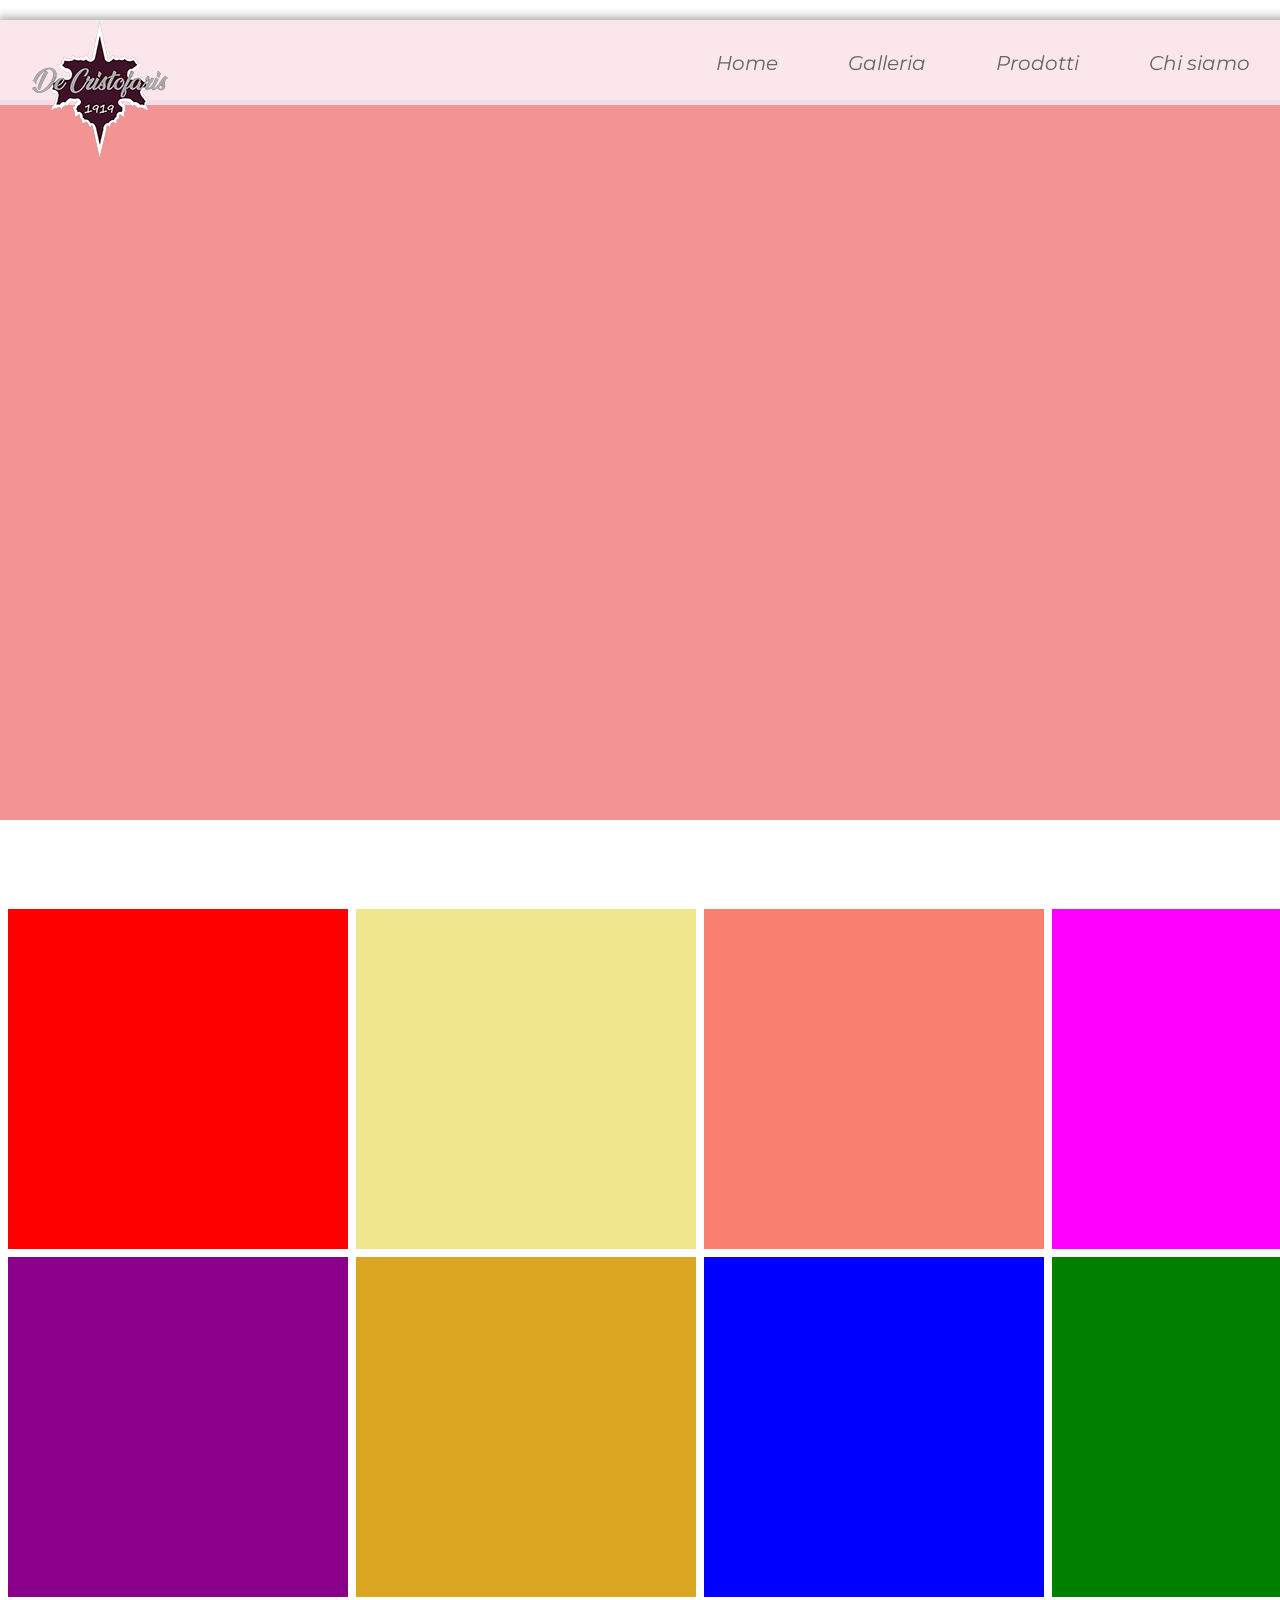
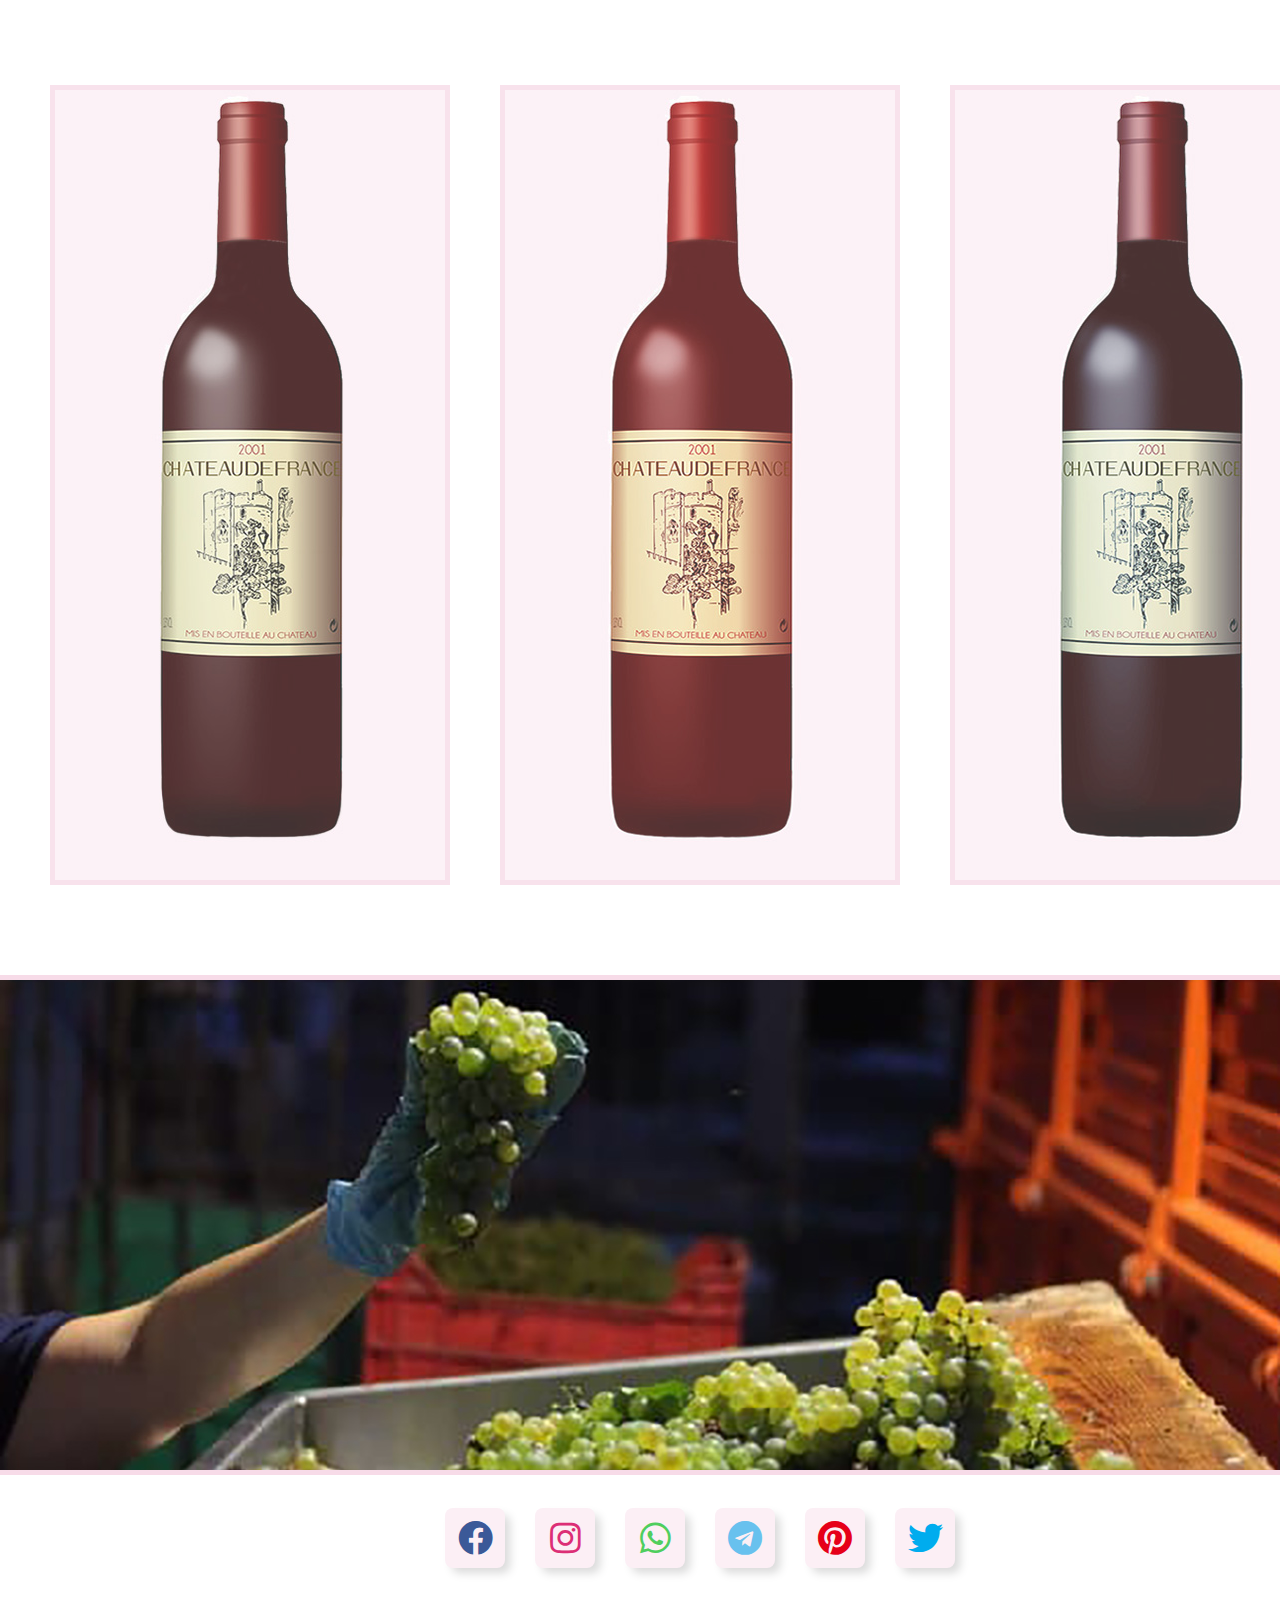
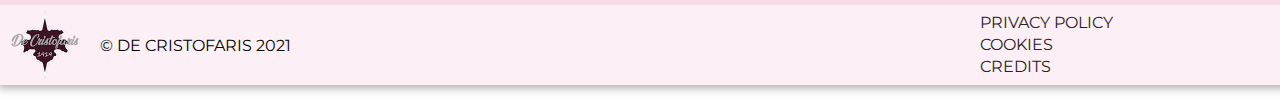
==== index.html @ f204e3d6 "alpha_v.2" ====
<!doctype html>
<html lang="it">

     <head>

          <title>Home</title>

          <meta charset="utf-8">
          <meta name="viewport" content="width = device-width, initial-scale=1.0">
          <meta name="author" content="#">
          <meta name="description" content="#">
          <meta name="keywords" content="#">

          <!--MY CSS-->
          <link href="assets/css/index.css"  rel="stylesheet">

          <!--WEB CSS FOR SOCIAL ICON-->
          <link href="https://cdnjs.cloudflare.com/ajax/libs/font-awesome/5.15.1/css/all.min.css"  rel="stylesheet">
          
          <!--MY JS-->
          <script src="assets/js/script.js"></script>

     </head>

     <body>

          <!--CONTAINER-->
          <div class="container">

               <!--HEADER-->
               <header>

                    <!--LOGO HOME-->
                    <div class="logoHome"><img src="assets/images/index/logoHomePage.png" alt="logoHomePage"></div>

                    <!--NAV BAR-->
                    <nav>
                         <a href="#" rel="linkHomePage">Home</a>
                         <a href="assets/html/gallery.html" rel="linkGalleryPage">Galleria</a>
                         <a href="assets/html/products.html" rel="linkProductsPage">Prodotti</a>
                         <a href="assets/html/aboutUs.html" rel="linkAboutUsPage">Chi siamo</a>
                    </nav>

               </header><!--/header-->

               <!--HOME PHOTO-->
               <div class="homePhoto"></div>

               <!--GALLERY-->
               <div class="gallery">

                    <!--GALLERY PHOTO 1-4--> 
                    <div class="galleryPhoto"></div>
                    <div class="galleryPhoto"></div>
                    <div class="galleryPhoto"></div>
                    <div class="galleryPhoto"></div>

                    <!--GALLERY PHOTO 5-8--> 
                    <div class="galleryPhoto"></div>
                    <div class="galleryPhoto"></div>
                    <div class="galleryPhoto"></div>
                    <div class="galleryPhoto"></div>
               
               </div><!--/.gallery-->

               <!--PRODUCTS-->
               <div class="products">

                    <!--WINE RED--> 
                    <div class="wineRed">

                         <p> 
                              <span>Vino Rosso</span>

                              Lorem ipsum dolor sit amet consectetur adipisicing elit.
                              Vero earum, porro quae dolorem velit maiores
                              saepe ipsam praesentium, doloremque nam neque.
                              Tempore modi qui velit placeat quas possimus, hic earum.
                         </p>

                    </div><!--/.wineRed-->

                    <!--WINE ROSE-->
                    <div class="wineRose">

                         <p> 
                              <span>Vino Rosato</span>

                              Lorem ipsum dolor sit amet consectetur adipisicing elit.
                              Vero earum, porro quae dolorem velit maiores
                              saepe ipsam praesentium, doloremque nam neque.
                              Tempore modi qui velit placeat quas possimus, hic earum.
                         </p>

                    </div><!--/.wineRose-->

                    <!--WINE WHITE-->
                    <div class="wineWhite">

                         <p> 
                              <span>Vino Bianco</span>

                              Lorem ipsum dolor sit amet consectetur adipisicing elit.
                              Vero earum, porro quae dolorem velit maiores
                              saepe ipsam praesentium, doloremque nam neque.
                              Tempore modi qui velit placeat quas possimus, hic earum.
                         </p>

                    </div><!--/.wineWhite-->

               </div><!--/.products-->

               <!--ABOUT US-->
               <div class="aboutUs">

                    <div class="linkButton">Chi Siamo</div>

               </div><!--/.aboutUs-->


               <!--SOCIAL BAR-->
               <div class="socialBar">

                    <a href="#" rel="#"><i class="fab fa-facebook"></i></a>
                    <a href="#" rel="#"><i class="fab fa-instagram"></i></a>
                    <a href="#" rel="#"><i class="fab fa-whatsapp"></i></a>
                    <a href="#" rel="#"><i class="fab fa-telegram"></i></a>
                    <a href="#" rel="#"><i class="fab fa-pinterest"></i></a>
                    <a href="#" rel="#"><i class="fab fa-twitter"></i></a>

               </div><!--/.socialBar-->

               <!--FOOTER-->
               <footer>

                    <!--COPYRIGHT-->
                    <div class="copyright">

                         <img src="assets/images/index/logoHomePage.png" alt="logoHomePage">
                         <p>&copy DE CRISTOFARIS 2021</p>

                    </div>

                    <!--OTHER LINKS-->
                    <div class="otherLinks">

                         <a href="#" rel="#">PRIVACY POLICY</a>
                         <a href="#" rel="#">COOKIES</a>
                         <a href="#" rel="#">CREDITS</a>

                    </div>

               </footer><!--/footer-->

          </div><!--/.container-->

     </body>

</html>
---- assets/css/index.css ----
@import url("https://fonts.googleapis.com/css2?family=Montserrat:ital@0;1&display=swap");
body {
  background-color: #fff;
  font-family: "Montserrat", sans-serif;
}

*, * before, * after {
  box-sizing: border-box;
  padding: 0;
  margin: 0;
}

.container {
  width: 1400px;
  background-color: #fff;
  margin: 20px auto;
  border-radius: 2px;
  box-shadow: 0 0 10px 3px #aaa;
}
.container header {
  display: flex;
  justify-content: space-between;
  position: -webkit-sticky;
  position: sticky;
  top: 0;
  z-index: 10;
  background-color: rgba(252, 239, 245, 0.9);
  border-bottom: solid 5px #f7dbe8;
}
.container header .logoHome {
  display: flex;
  justify-content: space-between;
  width: 100px;
  height: 55px;
  margin: 25px 0 0 30px;
}
.container header .logoHome img {
  height: 140px;
  transform: translate(0, -25px);
}
.container header nav {
  display: flex;
  margin-top: 5px;
}
.container header nav a {
  position: relative;
  color: #666;
  font-size: 20px;
  font-weight: 400;
  font-style: italic;
  text-decoration: none;
  margin: auto 70px auto 0;
  transition: 0.2s linear;
}
.container header nav a:last-child {
  margin-right: 150px;
}
.container header nav a::before {
  position: absolute;
  content: "";
  bottom: -3px;
  left: 0;
  width: 100%;
  height: 2px;
  background-color: #222;
  visibility: hidden;
  transform: scaleX(0);
  transition: all 0.3s ease-in-out 0s;
}
.container header nav a:hover {
  color: #222;
  transform: scale(1.1);
}
.container header nav a:hover::before {
  visibility: visible;
  transform: scaleX(1);
}
.container .homePhoto {
  position: relative;
  top: -85px;
  left: 0;
  height: 800px;
  background-color: #f39393;
}
.container .gallery {
  display: flex;
  flex-wrap: wrap;
  justify-content: center;
  width: 100%;
  height: 680px;
}
.container .gallery .galleryPhoto {
  width: 340px;
  height: 340px;
  background-color: #b9b9b9;
  margin: 4px;
  transition: 0.3s linear;
}
.container .gallery .galleryPhoto:hover {
  border: solid 2px #646464;
  border-radius: 2px;
  transform: scale(1.06);
}
.container .gallery .galleryPhoto:nth-child(1) {
  background-color: red;
}
.container .gallery .galleryPhoto:nth-child(2) {
  background-color: khaki;
}
.container .gallery .galleryPhoto:nth-child(3) {
  background-color: salmon;
}
.container .gallery .galleryPhoto:nth-child(4) {
  background-color: fuchsia;
}
.container .gallery .galleryPhoto:nth-child(5) {
  background-color: darkmagenta;
}
.container .gallery .galleryPhoto:nth-child(6) {
  background-color: goldenrod;
}
.container .gallery .galleryPhoto:nth-child(7) {
  background-color: blue;
}
.container .gallery .galleryPhoto:nth-child(8) {
  background-color: green;
}
.container .products {
  display: flex;
  justify-content: space-evenly;
  width: 1400px;
  margin-top: 100px;
}
.container .products div {
  width: 400px;
  height: 800px;
  border: solid 5px #f7dbe8;
  transition: transform 0.5s linear;
}
.container .products div p {
  cursor: default;
  color: transparent;
  font-size: 14px;
  font-weight: 200;
  font-family: "Montserrat", sans-serif;
  background-color: rgba(252, 239, 245, 0);
  padding: 0 30px 10px 30px;
  border-bottom: solid 3px transparent;
  transition: 0.3s linear;
}
.container .products div p span {
  display: block;
  color: transparent;
  font-size: 25px;
  font-weight: 300;
  text-align: center;
  padding-top: 10px;
}
.container .products div:hover {
  transform: scale(1.03);
}
.container .products div:hover p {
  color: #333;
  background-color: rgba(252, 239, 245, 0.9);
  border-bottom: solid 3px #f7dbe8;
}
.container .products div:hover span {
  color: #333;
}
.container .products div:nth-child(1) {
  background-image: url(../images/index/wineRed.jpg);
  opacity: 80%;
  transition: 0.3s linear;
}
.container .products div:nth-child(2) {
  background-image: url(../images/index/wineRose.jpg);
  opacity: 80%;
  transition: 0.3s linear;
}
.container .products div:nth-child(3) {
  background-image: url(../images/index/wineWhite.jpg);
  opacity: 80%;
  transition: 0.3s linear;
}
.container .products div:nth-child(1):hover, .container .products div:nth-child(2):hover, .container .products div:nth-child(3):hover {
  opacity: 100%;
}
.container .aboutUs {
  display: flex;
  justify-content: center;
  align-items: center;
  width: 100%;
  height: 500px;
  background-image: url(/assets/images/index/aboutUsBack.jpg);
  margin-top: 90px;
  border-bottom: solid 5px #f7dbe8;
  border-top: solid 5px #f7dbe8;
}
.container .aboutUs .linkButton {
  cursor: pointer;
  display: inline;
  color: rgba(255, 255, 255, 0);
  background-color: rgba(255, 255, 255, 0);
  font-size: 70px;
  border: solid 2px rgba(255, 255, 255, 0);
  padding: 40px 120px;
  transition: 0.6s linear;
}
.container .aboutUs:hover .linkButton {
  color: white;
  background-color: rgba(255, 255, 255, 0.1);
  padding: 167px 482px;
  border: solid 2px white;
}
.container .socialBar {
  display: flex;
  justify-content: center;
  height: 130px;
  border-bottom: solid 5px #f7dbe8;
}
.container .socialBar a {
  display: flex;
  justify-content: center;
  align-items: center;
  height: 60px;
  width: 60px;
  text-decoration: none;
  background-color: #fceff5;
  margin: auto 15px;
  border: 1px solid rgba(0, 0, 0, 0);
  border-radius: 8px;
  transition: transform 0.5s;
  box-shadow: 6px 6px 10px -1px rgba(0, 0, 0, 0.15), -6px -6px 10px -1px rgba(255, 255, 255, 0.7);
}
.container .socialBar a i {
  font-size: 35px;
  transition: transform 0.5s;
}
.container .socialBar a:hover {
  border: 1px solid rgba(0, 0, 0, 0.01);
  transform: translateY(2px);
  box-shadow: inset 4px 4px 6px -1px rgba(0, 0, 0, 0.2), inset -4px -4px 6px -1px rgba(255, 255, 255, 0.7), -0.5px -0.5px 0px white, 0.5px 0.5px 0px rgba(0, 0, 0, 0.15), 0px 12px 10px -10px rgba(0, 0, 0, 0.05);
}
.container .socialBar a:hover i {
  transform: scale(0.95);
}
.container .socialBar a .fa-facebook {
  color: #3b5998;
}
.container .socialBar a .fa-instagram {
  color: #dc2e76;
}
.container .socialBar a .fa-whatsapp {
  color: #4fce5d;
}
.container .socialBar a .fa-telegram {
  color: #68c1ee;
}
.container .socialBar a .fa-pinterest {
  color: #e60019;
}
.container .socialBar a .fa-twitter {
  color: #00acee;
}
.container footer {
  display: flex;
  width: 100%;
  height: 80px;
  background-color: #fceff5;
}
.container footer .copyright {
  display: flex;
  justify-content: left;
  align-items: center;
  width: 70%;
  height: 100%;
}
.container footer .copyright img {
  width: 70px;
  margin-left: 10px;
}
.container footer .copyright p {
  cursor: default;
  display: inline;
  margin-left: 20px;
}
.container footer .otherLinks {
  width: 30%;
  height: 80%;
  margin: auto;
}
.container footer .otherLinks a {
  display: block;
  margin-bottom: 3px;
  color: #222;
  text-decoration: none;
  transition: 0.2s linear;
}
.container footer .otherLinks a:hover {
  color: blue;
  margin-left: 20px;
}
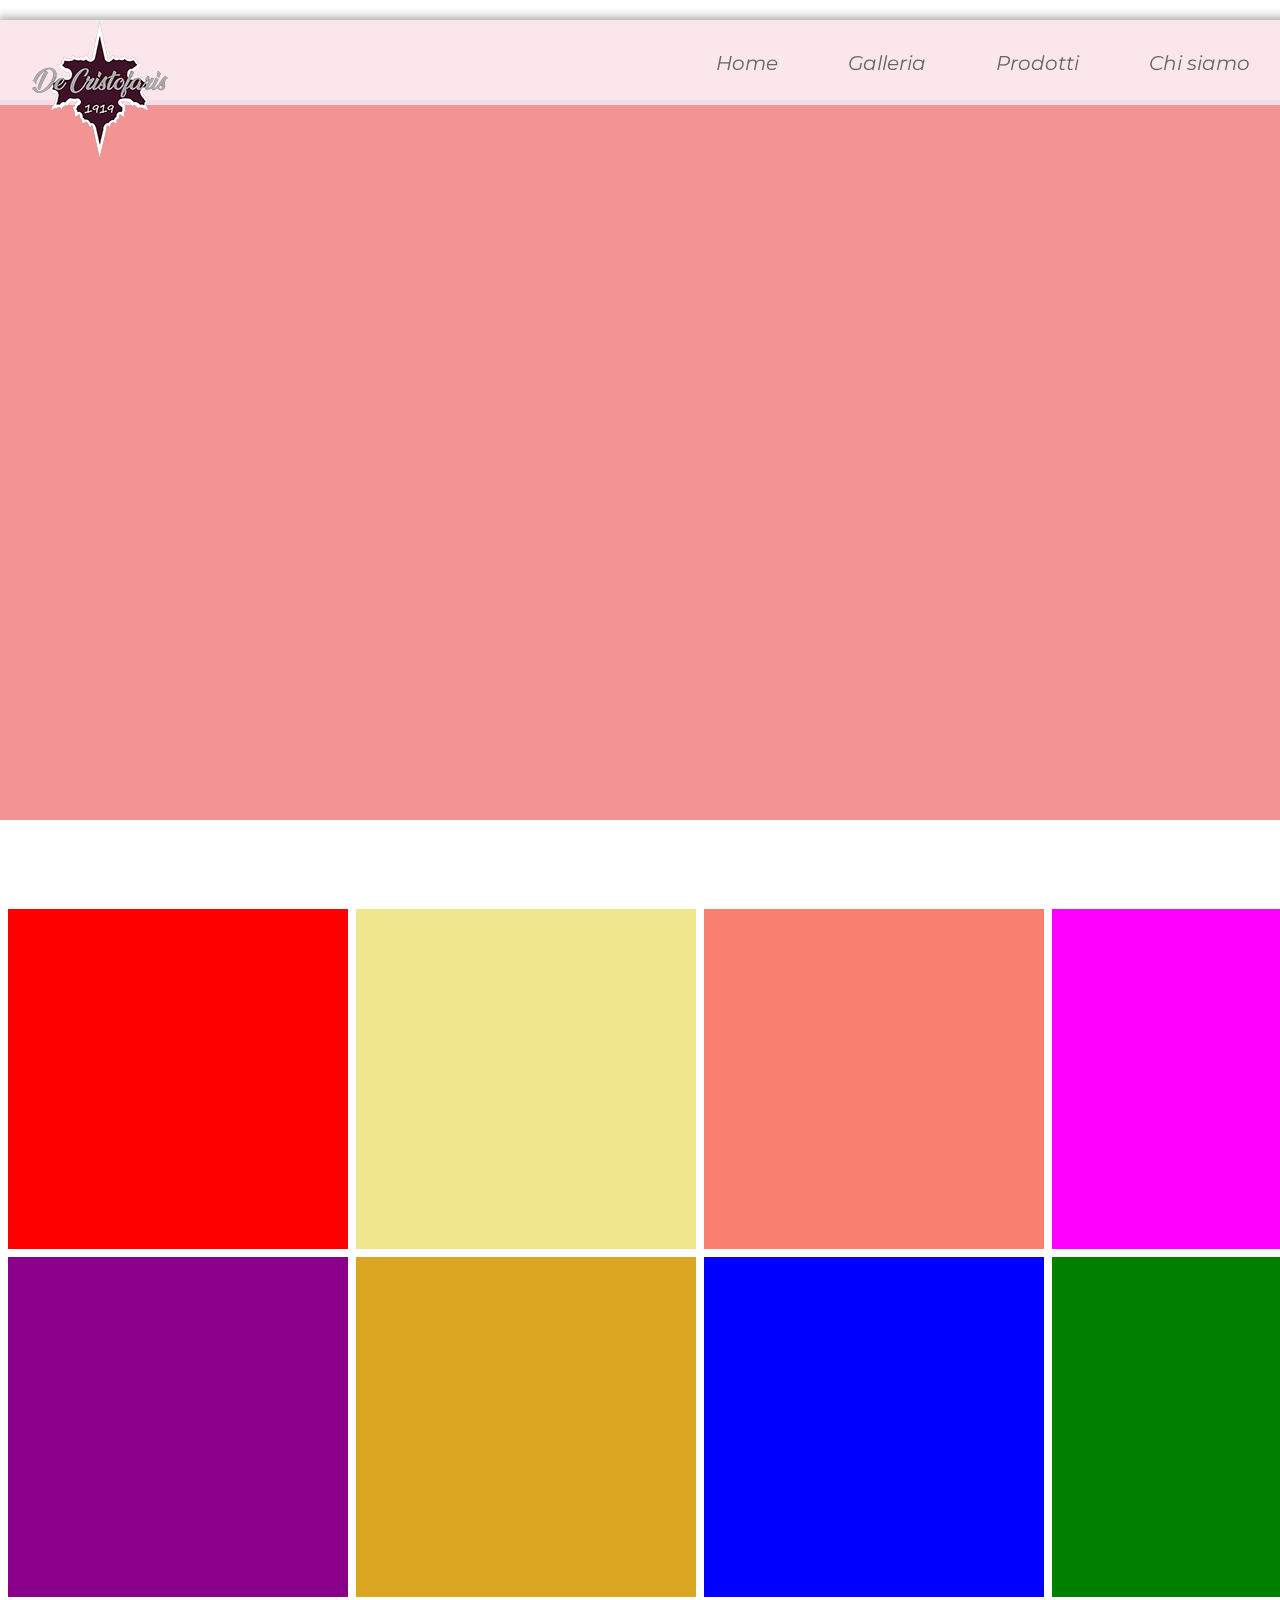
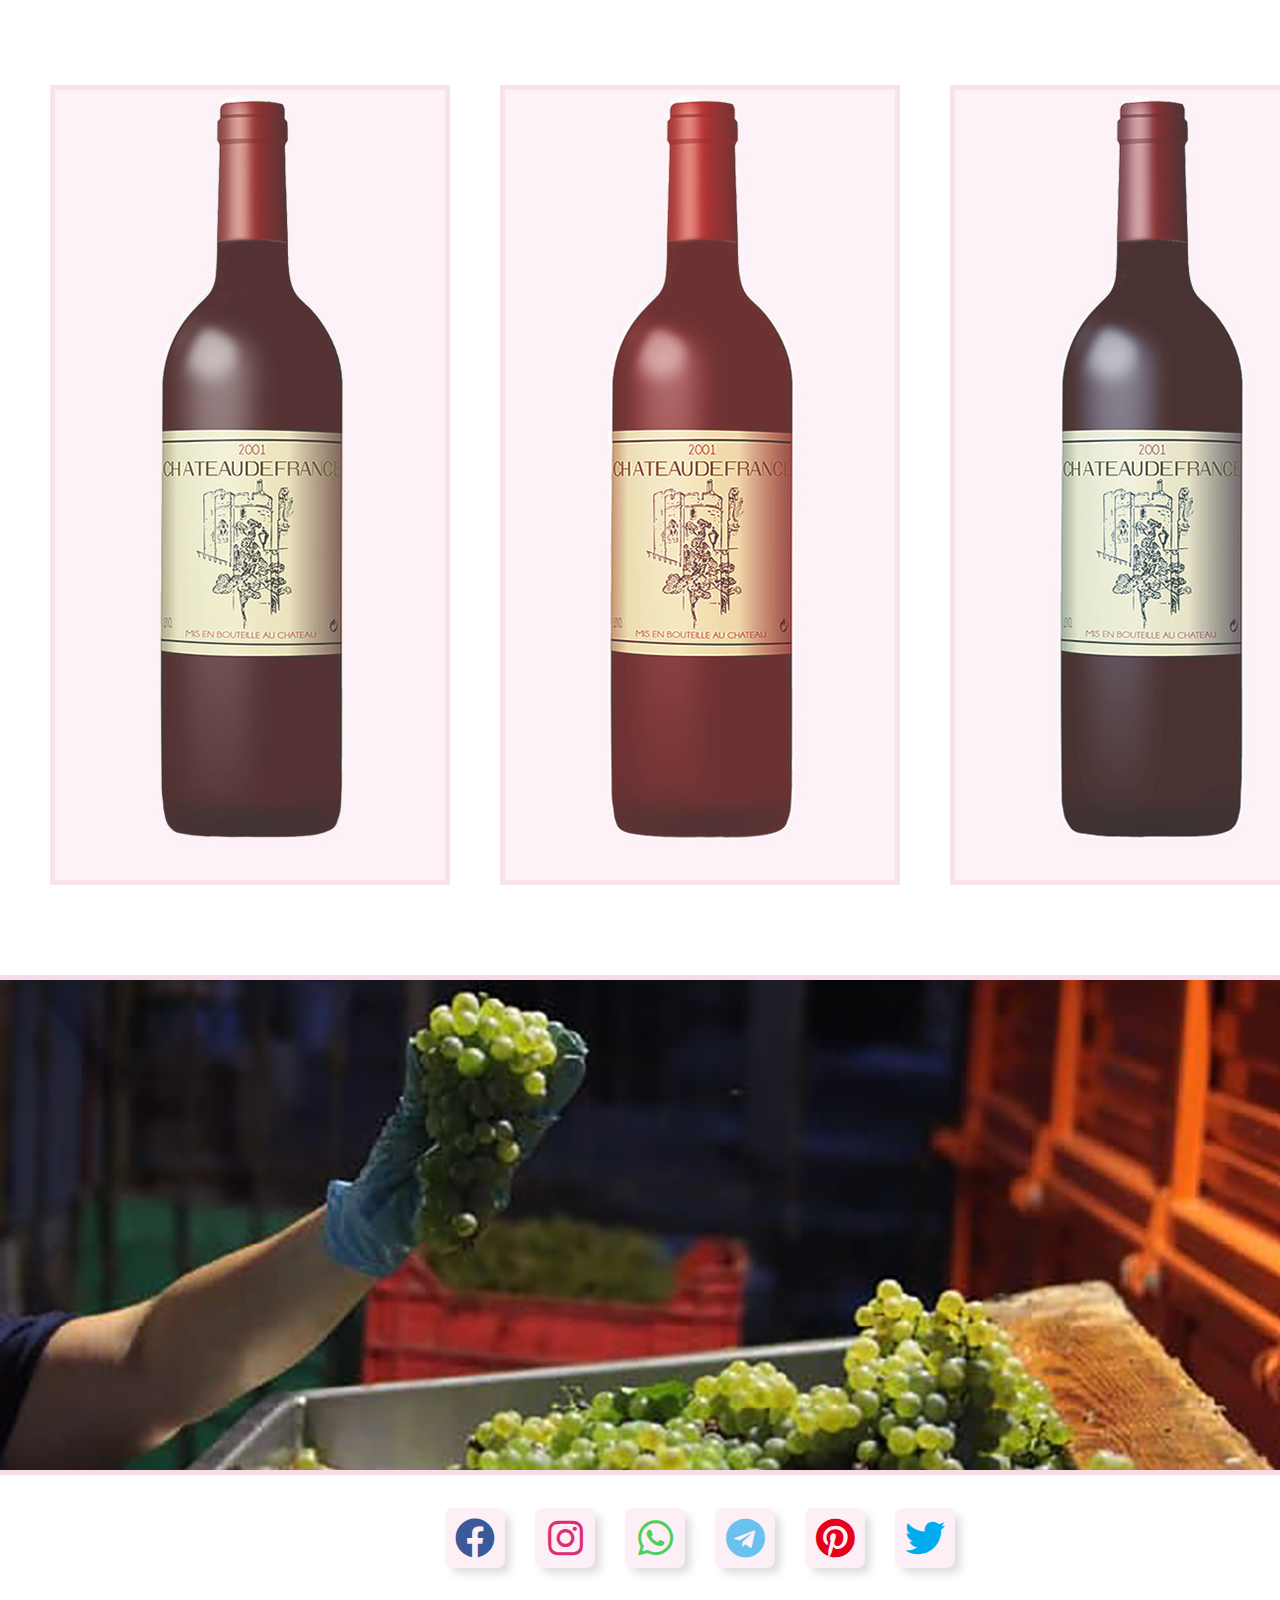
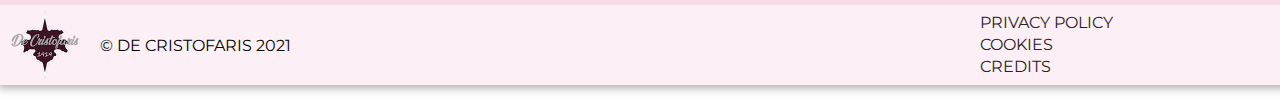
==== commit 986b9bec: "alpha_v.5" ====
--- a/index.html
+++ b/index.html
@@ -7,19 +7,19 @@
           <title>Home</title>
 
           <meta charset="utf-8">
-          <meta name="viewport" content="width = device-width, initial-scale=1.0">
+          <meta name="viewport" content="width=device-width, initial-scale=1.0">
           <meta name="author" content="#">
           <meta name="description" content="#">
           <meta name="keywords" content="#">
 
           <!--MY CSS-->
-          <link href="assets/css/index.css"  rel="stylesheet">
+          <link href="assets/css/linkIndexPage.css" rel="stylesheet">
 
           <!--WEB CSS FOR SOCIAL ICON-->
-          <link href="https://cdnjs.cloudflare.com/ajax/libs/font-awesome/5.15.1/css/all.min.css"  rel="stylesheet">
-          
-          <!--MY JS-->
-          <script src="assets/js/script.js"></script>
+          <link href="https://cdnjs.cloudflare.com/ajax/libs/font-awesome/5.15.1/css/all.min.css" rel="stylesheet">
+
+          <!--JS FIX TRANSITION-->
+          <script src="/assets/js/preload.js"></script>
 
      </head>
 
@@ -28,11 +28,10 @@
           <!--CONTAINER-->
           <div class="container">
 
-               <!--HEADER-->
                <header>
 
                     <!--LOGO HOME-->
-                    <div class="logoHome"><img src="assets/images/index/logoHomePage.png" alt="logoHomePage"></div>
+                    <div class="logoHome"><img src="/assets/images/allPage/logoDeCristofaris.png" alt="logo"></div>
 
                     <!--NAV BAR-->
                     <nav>
@@ -42,7 +41,7 @@
                          <a href="assets/html/aboutUs.html" rel="linkAboutUsPage">Chi siamo</a>
                     </nav>
 
-               </header><!--/header-->
+               </header>
 
                <!--HOME PHOTO-->
                <div class="homePhoto"></div>
@@ -114,30 +113,28 @@
                <!--ABOUT US-->
                <div class="aboutUs">
 
-                    <div class="linkButton">Chi Siamo</div>
+                    <a href="assets/html/aboutUs.html" rel="linkAboutUsPage"><div class="linkAboutUs">Chi Siamo?</div></a>
 
                </div><!--/.aboutUs-->
-
 
                <!--SOCIAL BAR-->
                <div class="socialBar">
 
-                    <a href="#" rel="#"><i class="fab fa-facebook"></i></a>
-                    <a href="#" rel="#"><i class="fab fa-instagram"></i></a>
-                    <a href="#" rel="#"><i class="fab fa-whatsapp"></i></a>
-                    <a href="#" rel="#"><i class="fab fa-telegram"></i></a>
-                    <a href="#" rel="#"><i class="fab fa-pinterest"></i></a>
-                    <a href="#" rel="#"><i class="fab fa-twitter"></i></a>
+                    <a href="#" rel="facebookLink"><i class="fab fa-facebook"></i></a>
+                    <a href="#" rel="instagramLink"><i class="fab fa-instagram"></i></a>
+                    <a href="#" rel="whatsappLink"><i class="fab fa-whatsapp"></i></a>
+                    <a href="#" rel="telegramLink"><i class="fab fa-telegram"></i></a>
+                    <a href="#" rel="pinterestLink"><i class="fab fa-pinterest"></i></a>
+                    <a href="#" rel="twitterLink"><i class="fab fa-twitter"></i></a>
 
                </div><!--/.socialBar-->
 
-               <!--FOOTER-->
                <footer>
 
                     <!--COPYRIGHT-->
                     <div class="copyright">
 
-                         <img src="assets/images/index/logoHomePage.png" alt="logoHomePage">
+                         <img src="assets/images/allPage/logoDeCristofaris.png" alt="logo">
                          <p>&copy DE CRISTOFARIS 2021</p>
 
                     </div>
@@ -151,7 +148,7 @@
 
                     </div>
 
-               </footer><!--/footer-->
+               </footer>
 
           </div><!--/.container-->
 
--- a/assets/css/linkIndexPage.css
+++ b/assets/css/linkIndexPage.css
@@ -0,0 +1,302 @@
+@import url("https://fonts.googleapis.com/css2?family=Montserrat:ital@0;1&display=swap");
+body {
+  background-color: #fff;
+  font-family: "Montserrat", sans-serif;
+}
+
+*, * before, * after {
+  box-sizing: border-box;
+  padding: 0;
+  margin: 0;
+}
+
+a, a:visited, a:hover {
+  color: #000;
+  text-decoration: none;
+}
+
+.container {
+  width: 1400px;
+  background-color: #fff;
+  margin: 20px auto;
+  border-radius: 2px;
+  box-shadow: 0 0 10px 3px #aaa;
+}
+.container header {
+  display: flex;
+  justify-content: space-between;
+  position: sticky;
+  top: 0;
+  z-index: 10;
+  background-color: rgba(252, 239, 245, 0.9);
+  border-bottom: solid 5px #f7dbe8;
+}
+.container header .logoHome {
+  display: flex;
+  justify-content: space-between;
+  width: 100px;
+  height: 55px;
+  margin: 25px 0 0 30px;
+}
+.container header .logoHome img {
+  height: 140px;
+  transform: translate(0, -25px);
+}
+.container header nav {
+  display: flex;
+  margin-top: 5px;
+}
+.container header nav a {
+  position: relative;
+  color: #666;
+  font-size: 20px;
+  font-weight: 400;
+  font-style: italic;
+  margin: auto 70px auto 0;
+  transition: 0.2s linear;
+}
+.container header nav a:last-child {
+  margin-right: 150px;
+}
+.container header nav a::before {
+  position: absolute;
+  content: "";
+  bottom: -3px;
+  left: 0;
+  width: 100%;
+  height: 2px;
+  background-color: #222;
+  visibility: hidden;
+  transform: scaleX(0);
+  transition: 0.2s linear;
+}
+.container header nav a:hover {
+  color: #222;
+  transform: scale(1.1);
+}
+.container header nav a:hover::before {
+  visibility: visible;
+  transform: scaleX(1);
+}
+.container .homePhoto {
+  position: relative;
+  top: -85px;
+  left: 0;
+  height: 800px;
+  background-color: #f39393;
+}
+.container .gallery {
+  display: flex;
+  flex-wrap: wrap;
+  justify-content: center;
+  width: 100%;
+  height: 680px;
+}
+.container .gallery .galleryPhoto {
+  width: 340px;
+  height: 340px;
+  background-color: #b9b9b9;
+  margin: 4px;
+  transition: 0.3s linear;
+}
+.container .gallery .galleryPhoto:hover {
+  border: solid 2px #646464;
+  border-radius: 2px;
+  transform: scale(1.06);
+}
+.container .gallery .galleryPhoto:nth-child(1) {
+  background-color: red;
+}
+.container .gallery .galleryPhoto:nth-child(2) {
+  background-color: khaki;
+}
+.container .gallery .galleryPhoto:nth-child(3) {
+  background-color: salmon;
+}
+.container .gallery .galleryPhoto:nth-child(4) {
+  background-color: fuchsia;
+}
+.container .gallery .galleryPhoto:nth-child(5) {
+  background-color: darkmagenta;
+}
+.container .gallery .galleryPhoto:nth-child(6) {
+  background-color: goldenrod;
+}
+.container .gallery .galleryPhoto:nth-child(7) {
+  background-color: blue;
+}
+.container .gallery .galleryPhoto:nth-child(8) {
+  background-color: green;
+}
+.container .products {
+  display: flex;
+  justify-content: space-evenly;
+  width: 1400px;
+  margin-top: 100px;
+}
+.container .products div {
+  width: 400px;
+  height: 800px;
+  border: solid 5px #f7dbe8;
+  transition: 0.4s linear;
+}
+.container .products div p {
+  cursor: default;
+  color: transparent;
+  font-size: 14px;
+  font-weight: 200;
+  font-family: "Montserrat", sans-serif;
+  background-color: rgba(252, 239, 245, 0);
+  padding: 0 30px 10px 30px;
+  border-bottom: solid 3px transparent;
+  transition: 0.3s linear;
+}
+.container .products div p span {
+  display: block;
+  color: transparent;
+  font-size: 25px;
+  font-weight: 300;
+  text-align: center;
+  padding-top: 10px;
+  transition: 0.3s linear;
+}
+.container .products div:hover {
+  transform: scale(1.03);
+}
+.container .products div:hover p {
+  color: #333;
+  background-color: rgba(252, 239, 245, 0.9);
+  border-bottom: solid 3px #f7dbe8;
+}
+.container .products div:hover span {
+  color: #333;
+}
+.container .products div:nth-child(1) {
+  background-image: url(../images/productsPage/wineRed.jpg);
+  opacity: 80%;
+}
+.container .products div:nth-child(2) {
+  background-image: url(../images/productsPage/wineRose.jpg);
+  opacity: 80%;
+}
+.container .products div:nth-child(3) {
+  background-image: url(../images/productsPage/wineWhite.jpg);
+  opacity: 80%;
+}
+.container .products div:nth-child(1):hover, .container .products div:nth-child(2):hover, .container .products div:nth-child(3):hover {
+  opacity: 100%;
+  transition: 0.3s linear;
+}
+.container .aboutUs {
+  display: flex;
+  justify-content: center;
+  align-items: center;
+  width: 100%;
+  height: 500px;
+  background-image: url(../images/indexPage/aboutUsBackground.jpg);
+  margin-top: 90px;
+  border-bottom: solid 5px #f7dbe8;
+  border-top: solid 5px #f7dbe8;
+}
+.container .aboutUs a {
+  padding: 0;
+  margin: 0;
+}
+.container .aboutUs .linkAboutUs {
+  cursor: pointer;
+  display: inline;
+  color: rgba(255, 255, 255, 0);
+  background-color: rgba(255, 255, 255, 0);
+  font-size: 70px;
+  border: solid 2px rgba(255, 255, 255, 0);
+  padding: 40px 120px;
+  transition: 0.4s linear;
+}
+.container .aboutUs:hover .linkAboutUs {
+  color: white;
+  background-color: rgba(255, 255, 255, 0.1);
+  padding: 167px 482px;
+  border: solid 2px white;
+}
+.container .socialBar {
+  display: flex;
+  justify-content: center;
+  height: 130px;
+  border-bottom: solid 5px #f7dbe8;
+}
+.container .socialBar a {
+  display: flex;
+  justify-content: center;
+  align-items: center;
+  height: 60px;
+  width: 60px;
+  background-color: #fceff5;
+  margin: auto 15px;
+  border: 1px solid rgba(0, 0, 0, 0);
+  border-radius: 8px;
+  box-shadow: 6px 6px 10px -1px rgba(0, 0, 0, 0.15), -6px -6px 10px -1px rgba(255, 255, 255, 0.7);
+  transition: 0.2s linear;
+}
+.container .socialBar a i {
+  font-size: 40px;
+}
+.container .socialBar a:hover {
+  border: 1px solid rgba(0, 0, 0, 0.01);
+  transform: translateY(5px);
+  box-shadow: inset 4px 4px 6px -1px rgba(0, 0, 0, 0.2), inset -4px -4px 6px -1px rgba(255, 255, 255, 0.7), -0.5px -0.5px 0px white, 0.5px 0.5px 0px rgba(0, 0, 0, 0.15), 0px 12px 10px -10px rgba(0, 0, 0, 0.05);
+}
+.container .socialBar a .fa-facebook {
+  color: #3b5998;
+}
+.container .socialBar a .fa-instagram {
+  color: #dc2e76;
+}
+.container .socialBar a .fa-whatsapp {
+  color: #4fce5d;
+}
+.container .socialBar a .fa-telegram {
+  color: #68c1ee;
+}
+.container .socialBar a .fa-pinterest {
+  color: #e60019;
+}
+.container .socialBar a .fa-twitter {
+  color: #00acee;
+}
+.container footer {
+  display: flex;
+  width: 100%;
+  height: 80px;
+  background-color: #fceff5;
+}
+.container footer .copyright {
+  display: flex;
+  justify-content: left;
+  align-items: center;
+  width: 70%;
+  height: 100%;
+}
+.container footer .copyright img {
+  width: 70px;
+  margin-left: 10px;
+}
+.container footer .copyright p {
+  cursor: default;
+  display: inline;
+  margin-left: 20px;
+}
+.container footer .otherLinks {
+  width: 30%;
+  height: 80%;
+  margin: auto;
+}
+.container footer .otherLinks a {
+  display: block;
+  margin-bottom: 3px;
+  color: #222;
+  transition: 0.2s linear;
+}
+.container footer .otherLinks a:hover {
+  color: blue;
+  padding-left: 20px;
+}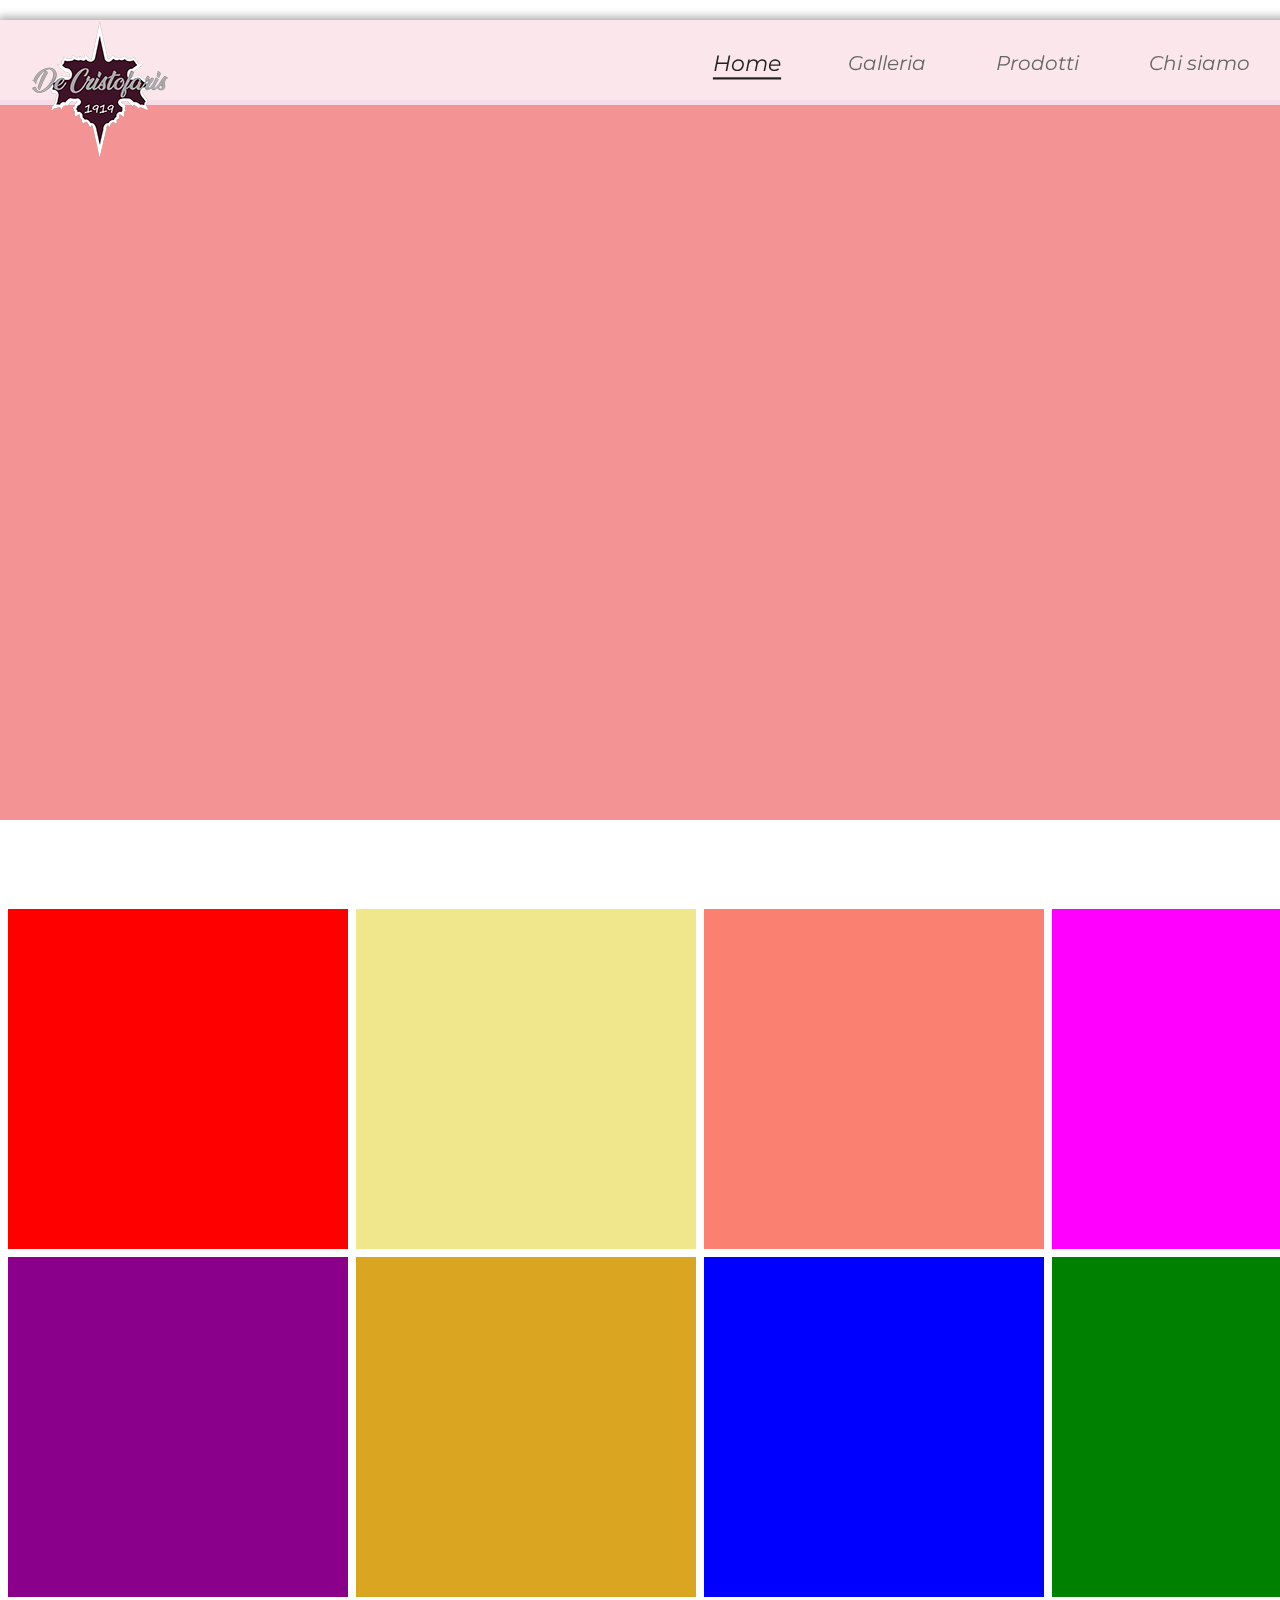
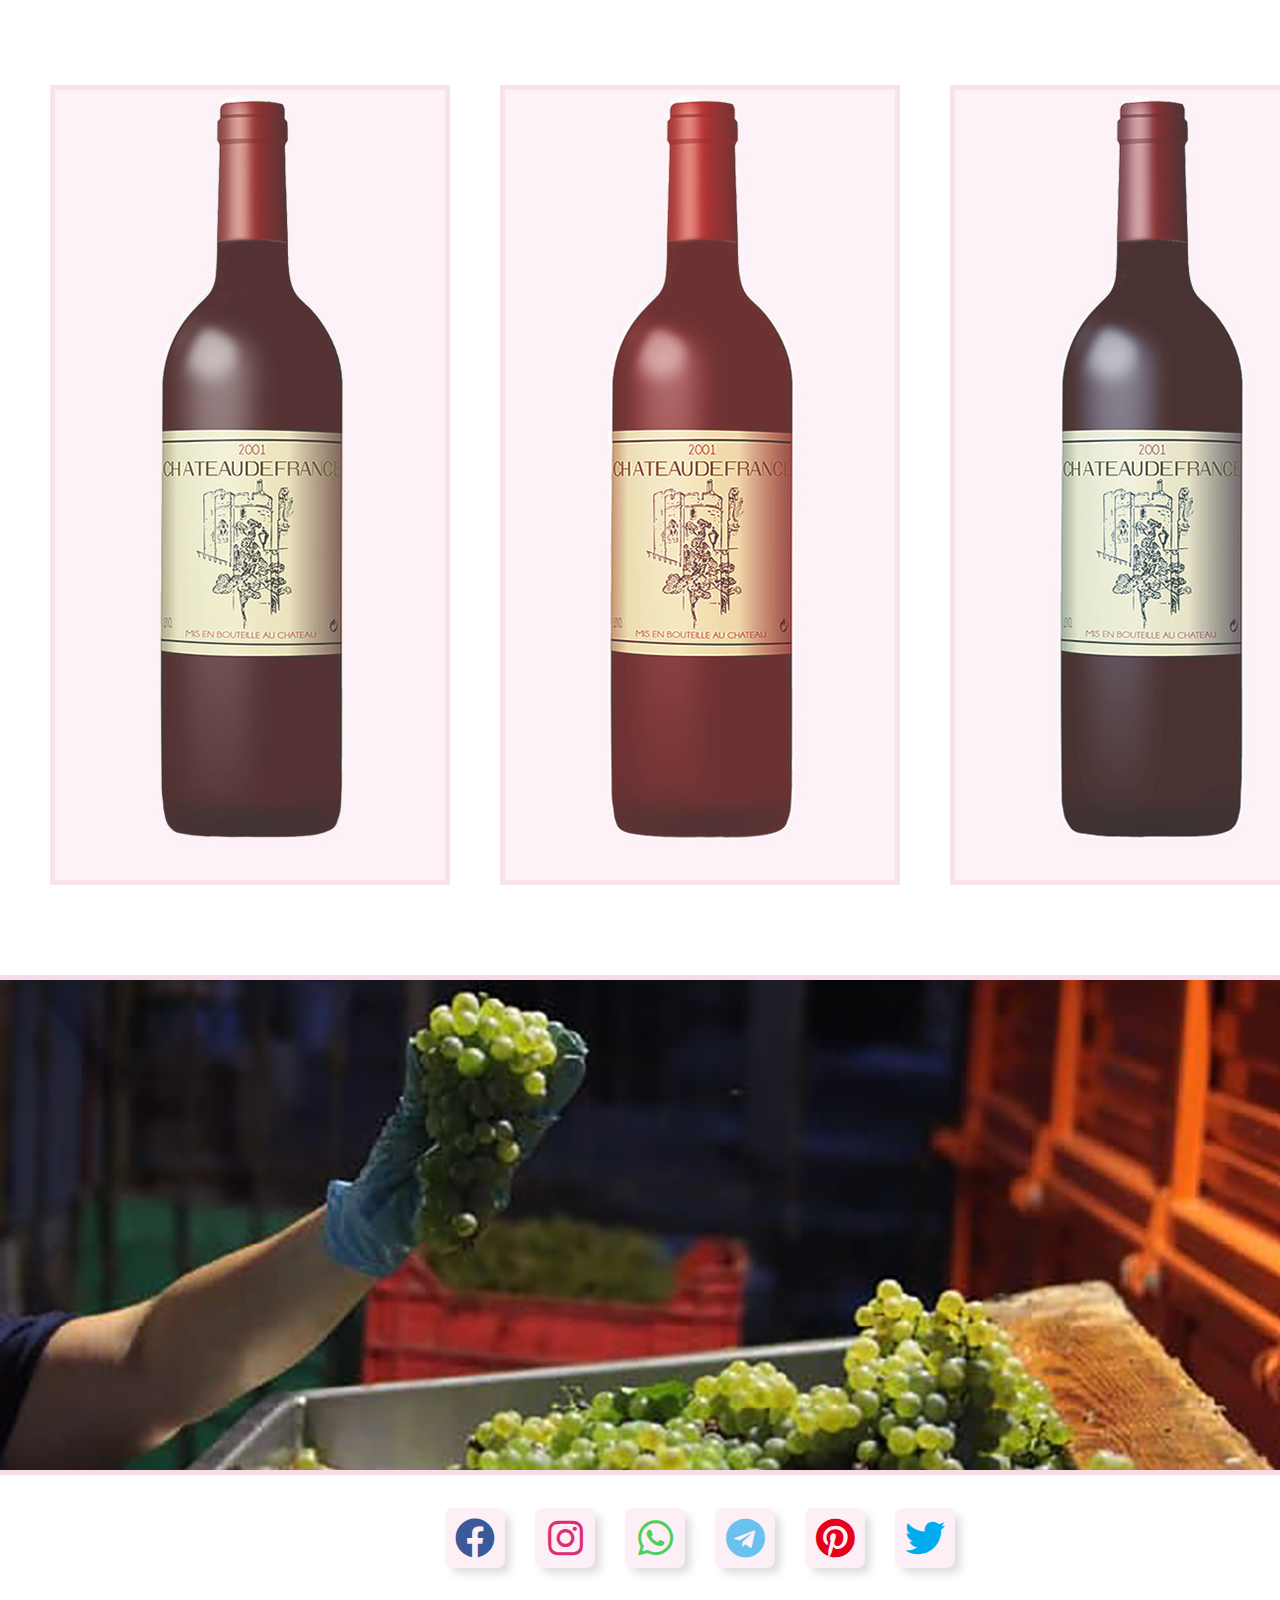
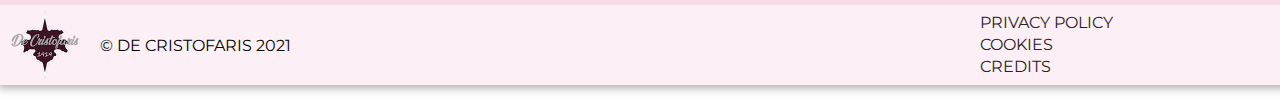
==== commit 6840f2e8: "alpha_v.5.1" ====
--- a/index.html
+++ b/index.html
@@ -19,11 +19,11 @@
           <link href="https://cdnjs.cloudflare.com/ajax/libs/font-awesome/5.15.1/css/all.min.css" rel="stylesheet">
 
           <!--JS FIX TRANSITION-->
-          <script src="/assets/js/preload.js"></script>
+          <script src="assets/js/preload.js"></script>
 
      </head>
 
-     <body>
+     <body class="preload">
 
           <!--CONTAINER-->
           <div class="container">
@@ -31,7 +31,7 @@
                <header>
 
                     <!--LOGO HOME-->
-                    <div class="logoHome"><img src="/assets/images/allPage/logoDeCristofaris.png" alt="logo"></div>
+                    <div class="logoHome"><img src="assets/images/allPage/logoDeCristofaris.png" alt="logo"></div>
 
                     <!--NAV BAR-->
                     <nav>
--- a/assets/css/linkIndexPage.css
+++ b/assets/css/linkIndexPage.css
@@ -2,6 +2,13 @@
 body {
   background-color: #fff;
   font-family: "Montserrat", sans-serif;
+}
+
+.preload {
+  -webkit-transition: none !important;
+  -moz-transition: none !important;
+  -ms-transition: none !important;
+  -o-transition: none !important;
 }
 
 *, * before, * after {
@@ -70,6 +77,14 @@
   transform: scaleX(0);
   transition: 0.2s linear;
 }
+.container header nav a:nth-child(1) {
+  color: #222;
+  transform: scale(1.1);
+}
+.container header nav a:nth-child(1)::before {
+  visibility: visible;
+  transform: scaleX(1);
+}
 .container header nav a:hover {
   color: #222;
   transform: scale(1.1);
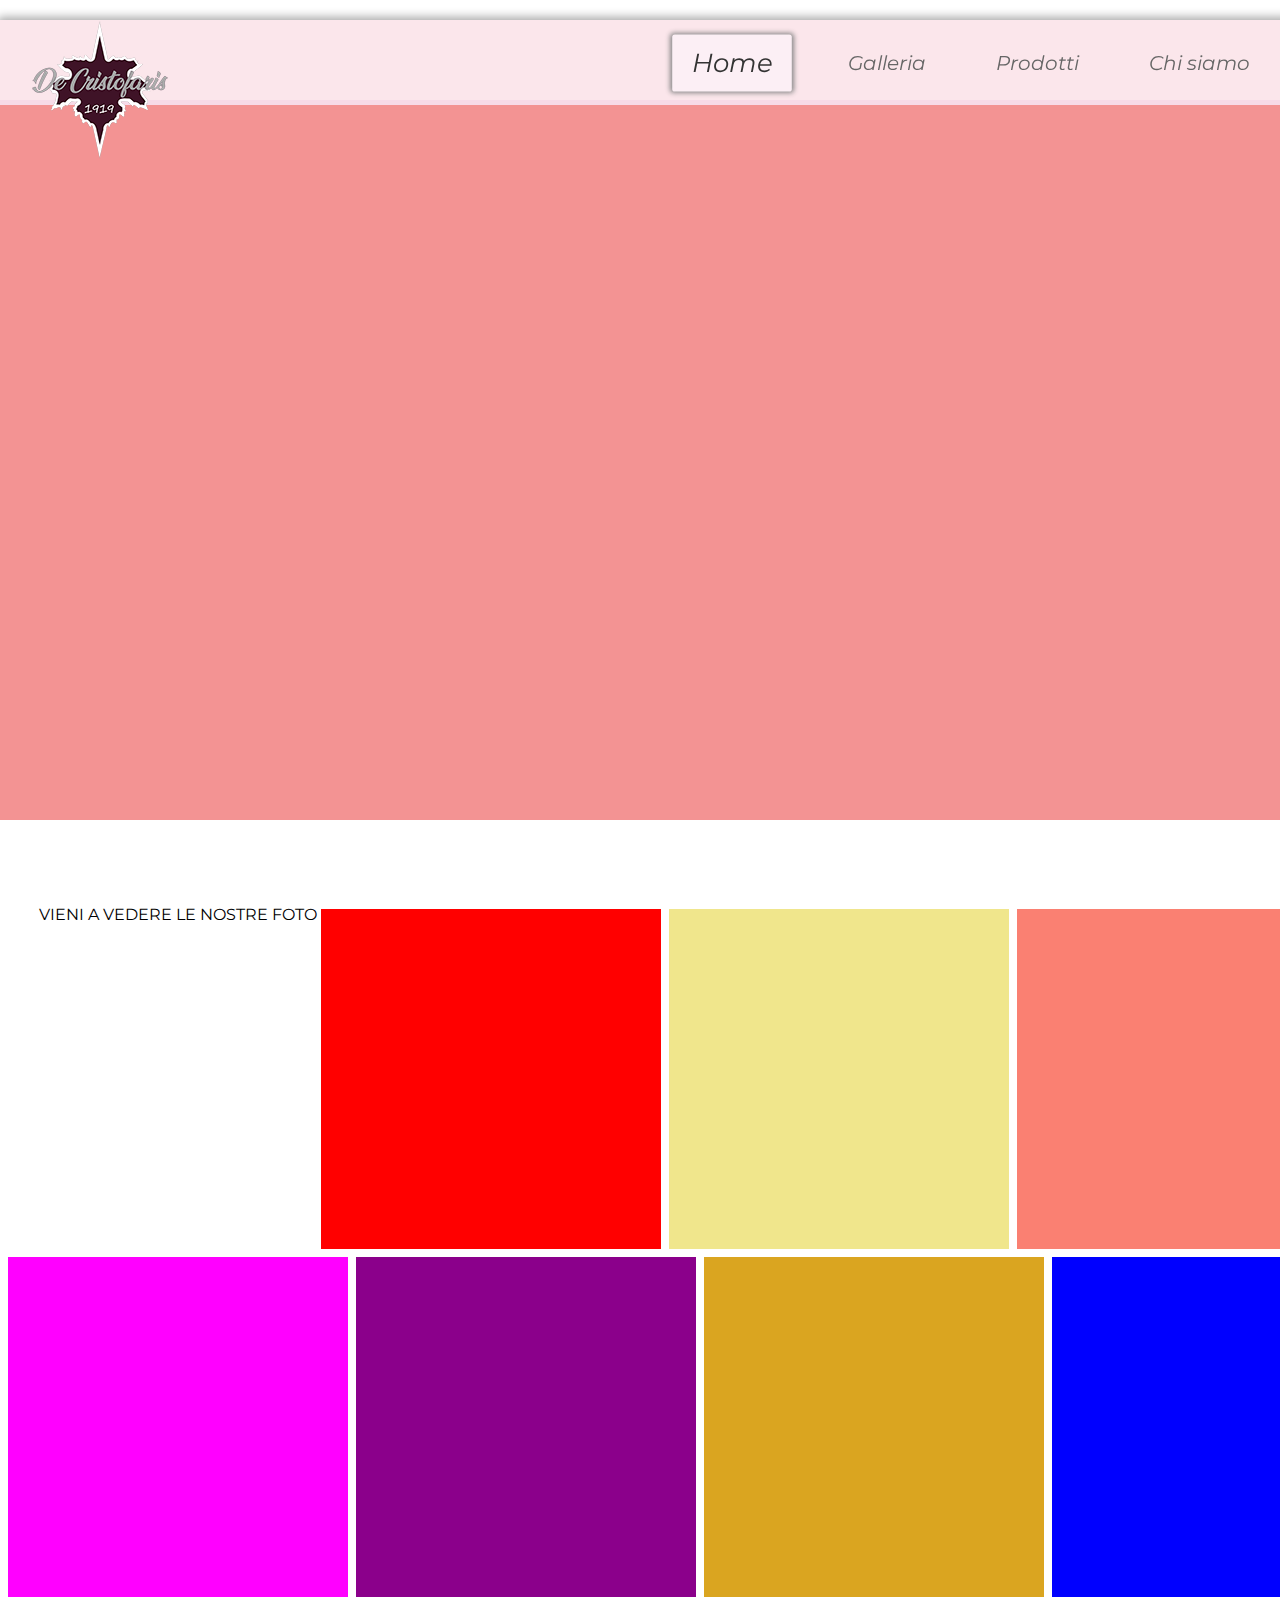
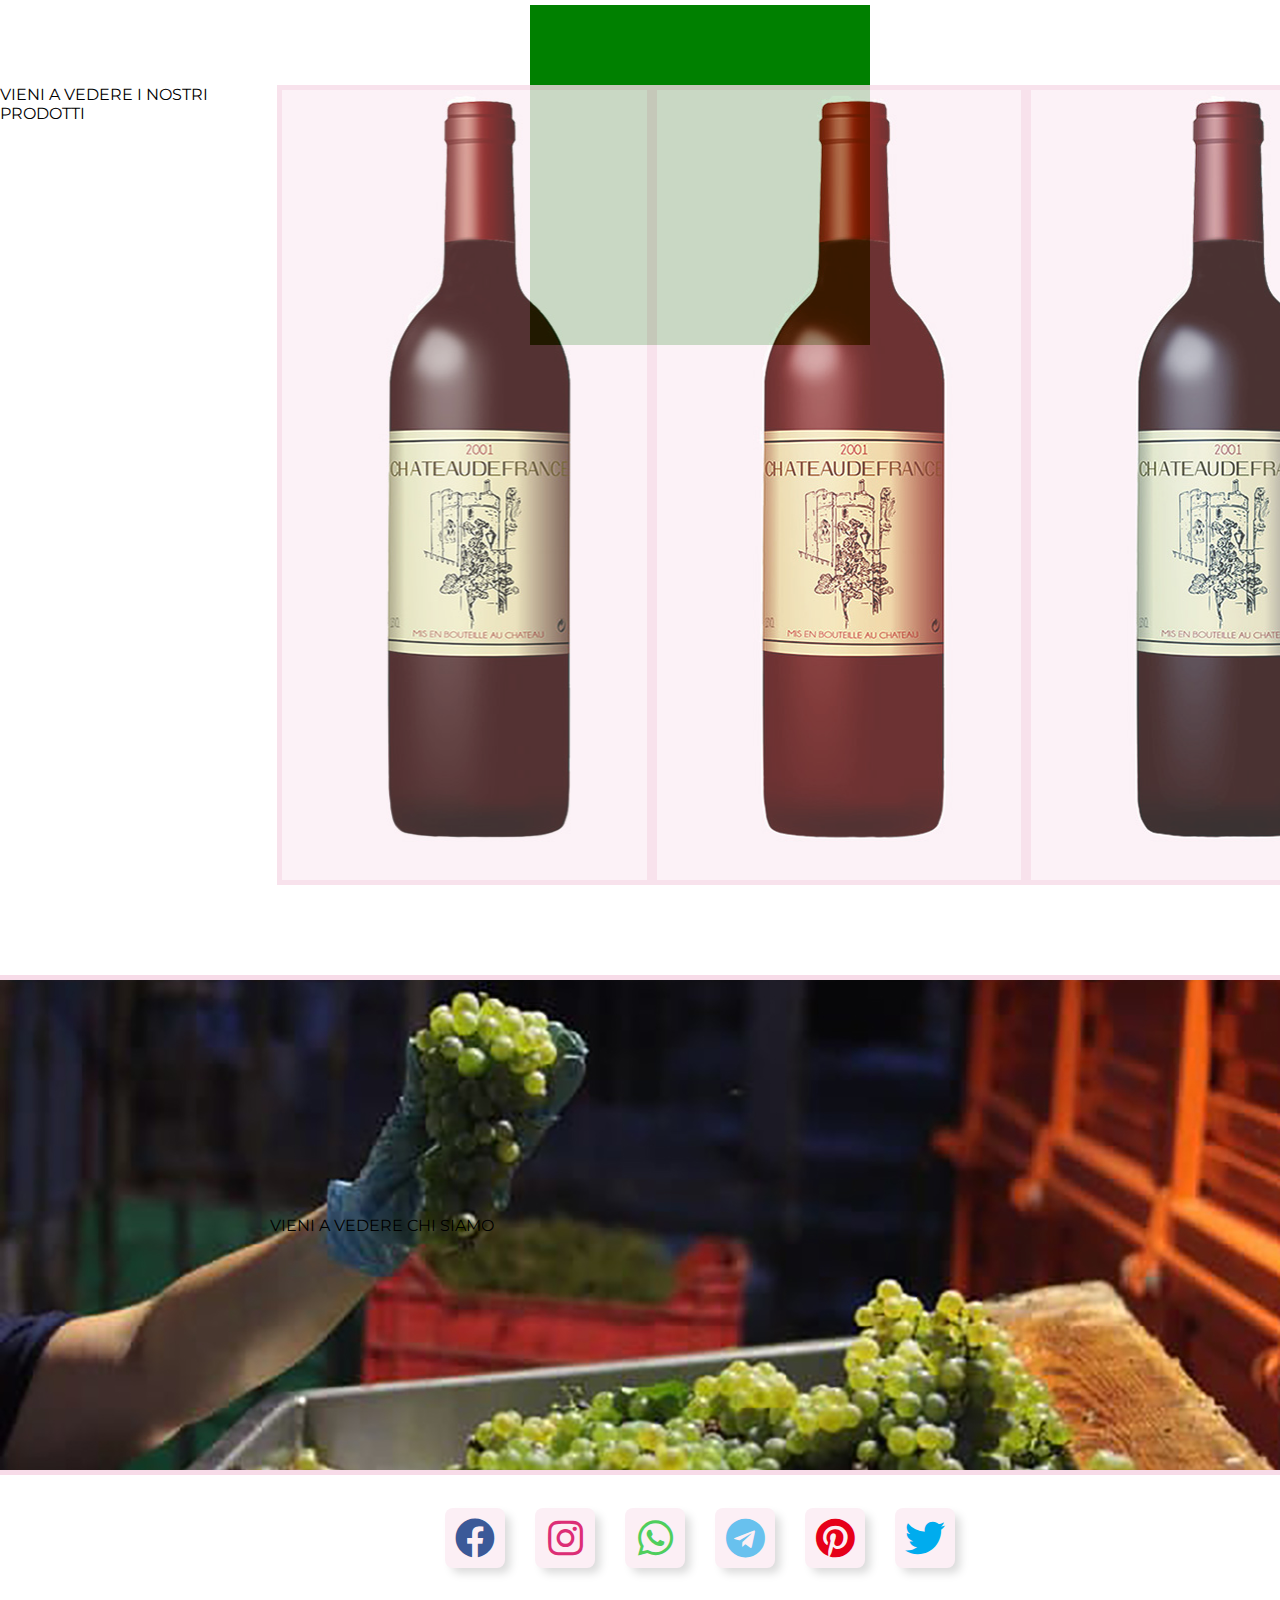
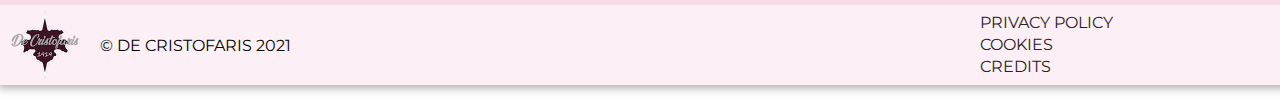
==== commit 0edb9411: "alpha_v.5.3" ====
--- a/index.html
+++ b/index.html
@@ -49,6 +49,7 @@
                <!--GALLERY-->
                <div class="gallery">
 
+                    VIENI A VEDERE LE NOSTRE FOTO
                     <!--GALLERY PHOTO 1-4--> 
                     <div class="galleryPhoto"></div>
                     <div class="galleryPhoto"></div>
@@ -65,6 +66,7 @@
 
                <!--PRODUCTS-->
                <div class="products">
+                    VIENI A VEDERE I NOSTRI PRODOTTI
 
                     <!--WINE RED--> 
                     <div class="wineRed">
@@ -112,6 +114,7 @@
 
                <!--ABOUT US-->
                <div class="aboutUs">
+                    VIENI A VEDERE CHI SIAMO
 
                     <a href="assets/html/aboutUs.html" rel="linkAboutUsPage"><div class="linkAboutUs">Chi Siamo?</div></a>
 
--- a/assets/css/linkIndexPage.css
+++ b/assets/css/linkIndexPage.css
@@ -35,6 +35,8 @@
   position: sticky;
   top: 0;
   z-index: 10;
+  -webkit-user-select: none;
+          user-select: none;
   background-color: rgba(252, 239, 245, 0.9);
   border-bottom: solid 5px #f7dbe8;
 }
@@ -62,36 +64,21 @@
   margin: auto 70px auto 0;
   transition: 0.2s linear;
 }
+.container header nav a:hover {
+  color: #333;
+  transform: scale(1.2);
+}
+.container header nav a:nth-child(1) {
+  cursor: default;
+  background-color: #fceff5;
+  color: #333;
+  padding: 10px 15px;
+  border-radius: 2px;
+  transform: scale(1.3);
+  box-shadow: 0px 0px 4px 1px #888;
+}
 .container header nav a:last-child {
   margin-right: 150px;
-}
-.container header nav a::before {
-  position: absolute;
-  content: "";
-  bottom: -3px;
-  left: 0;
-  width: 100%;
-  height: 2px;
-  background-color: #222;
-  visibility: hidden;
-  transform: scaleX(0);
-  transition: 0.2s linear;
-}
-.container header nav a:nth-child(1) {
-  color: #222;
-  transform: scale(1.1);
-}
-.container header nav a:nth-child(1)::before {
-  visibility: visible;
-  transform: scaleX(1);
-}
-.container header nav a:hover {
-  color: #222;
-  transform: scale(1.1);
-}
-.container header nav a:hover::before {
-  visibility: visible;
-  transform: scaleX(1);
 }
 .container .homePhoto {
   position: relative;
@@ -146,6 +133,8 @@
 .container .products {
   display: flex;
   justify-content: space-evenly;
+  -webkit-user-select: none;
+          user-select: none;
   width: 1400px;
   margin-top: 100px;
 }
@@ -206,6 +195,8 @@
   display: flex;
   justify-content: center;
   align-items: center;
+  -webkit-user-select: none;
+          user-select: none;
   width: 100%;
   height: 500px;
   background-image: url(../images/indexPage/aboutUsBackground.jpg);
@@ -280,6 +271,8 @@
 }
 .container footer {
   display: flex;
+  -webkit-user-select: none;
+          user-select: none;
   width: 100%;
   height: 80px;
   background-color: #fceff5;
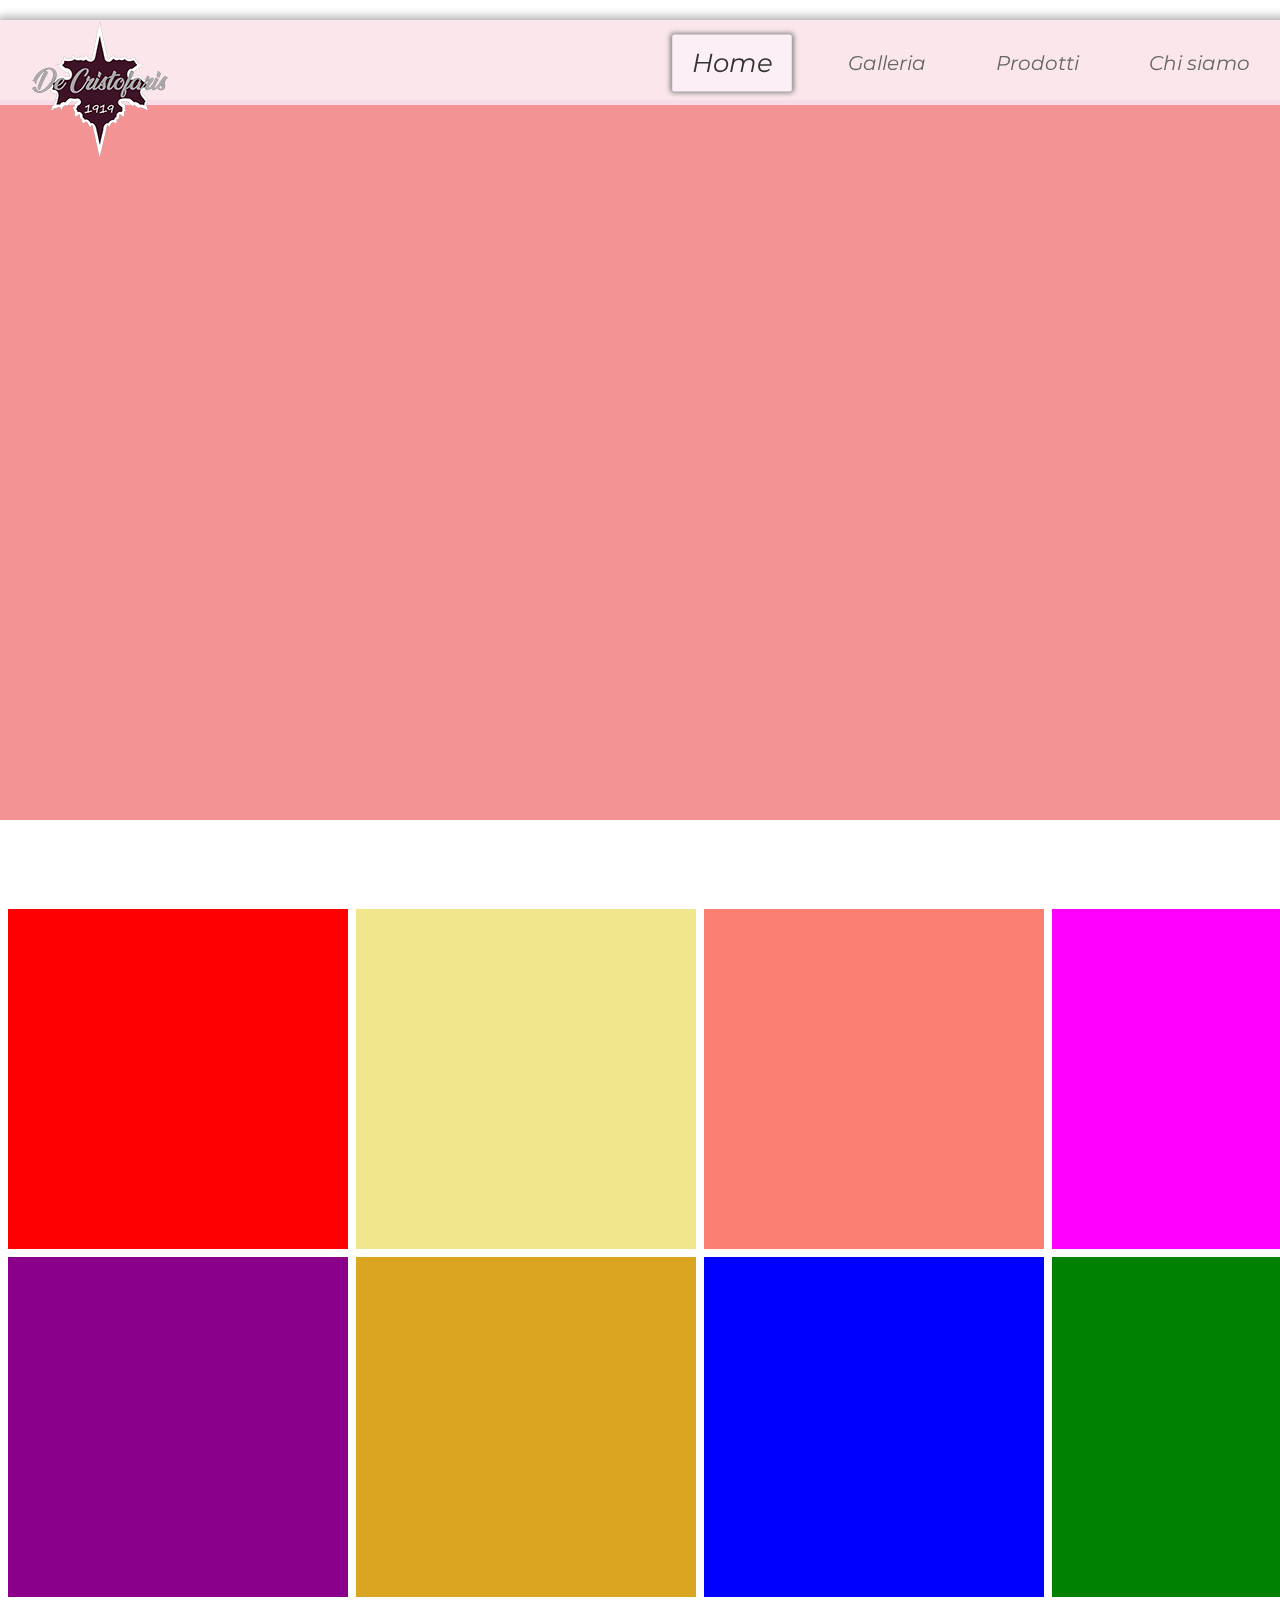
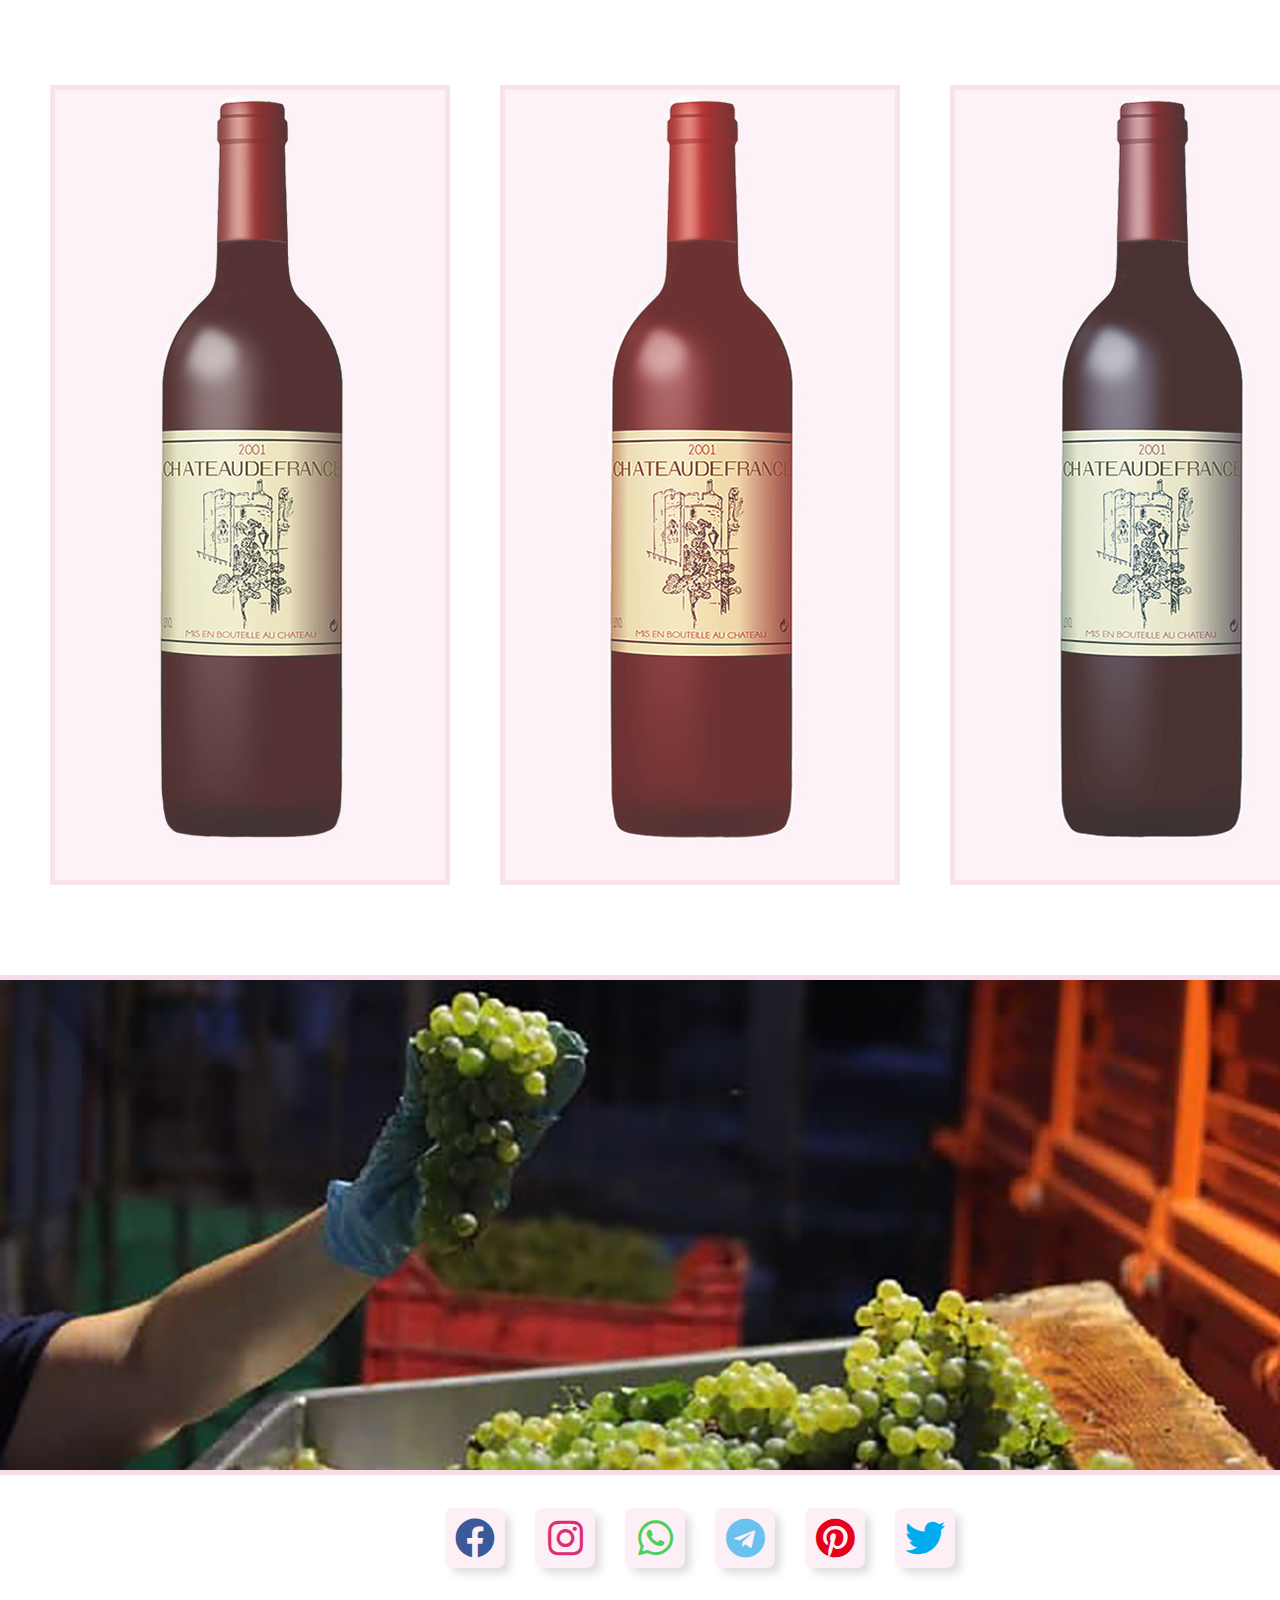
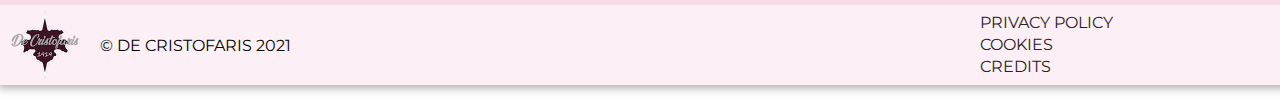
==== commit fc4e3a81: "alpha_v.5.4" ====
--- a/index.html
+++ b/index.html
@@ -49,7 +49,6 @@
                <!--GALLERY-->
                <div class="gallery">
 
-                    VIENI A VEDERE LE NOSTRE FOTO
                     <!--GALLERY PHOTO 1-4--> 
                     <div class="galleryPhoto"></div>
                     <div class="galleryPhoto"></div>
@@ -66,8 +65,7 @@
 
                <!--PRODUCTS-->
                <div class="products">
-                    VIENI A VEDERE I NOSTRI PRODOTTI
-
+                   
                     <!--WINE RED--> 
                     <div class="wineRed">
 
@@ -114,8 +112,7 @@
 
                <!--ABOUT US-->
                <div class="aboutUs">
-                    VIENI A VEDERE CHI SIAMO
-
+                    
                     <a href="assets/html/aboutUs.html" rel="linkAboutUsPage"><div class="linkAboutUs">Chi Siamo?</div></a>
 
                </div><!--/.aboutUs-->
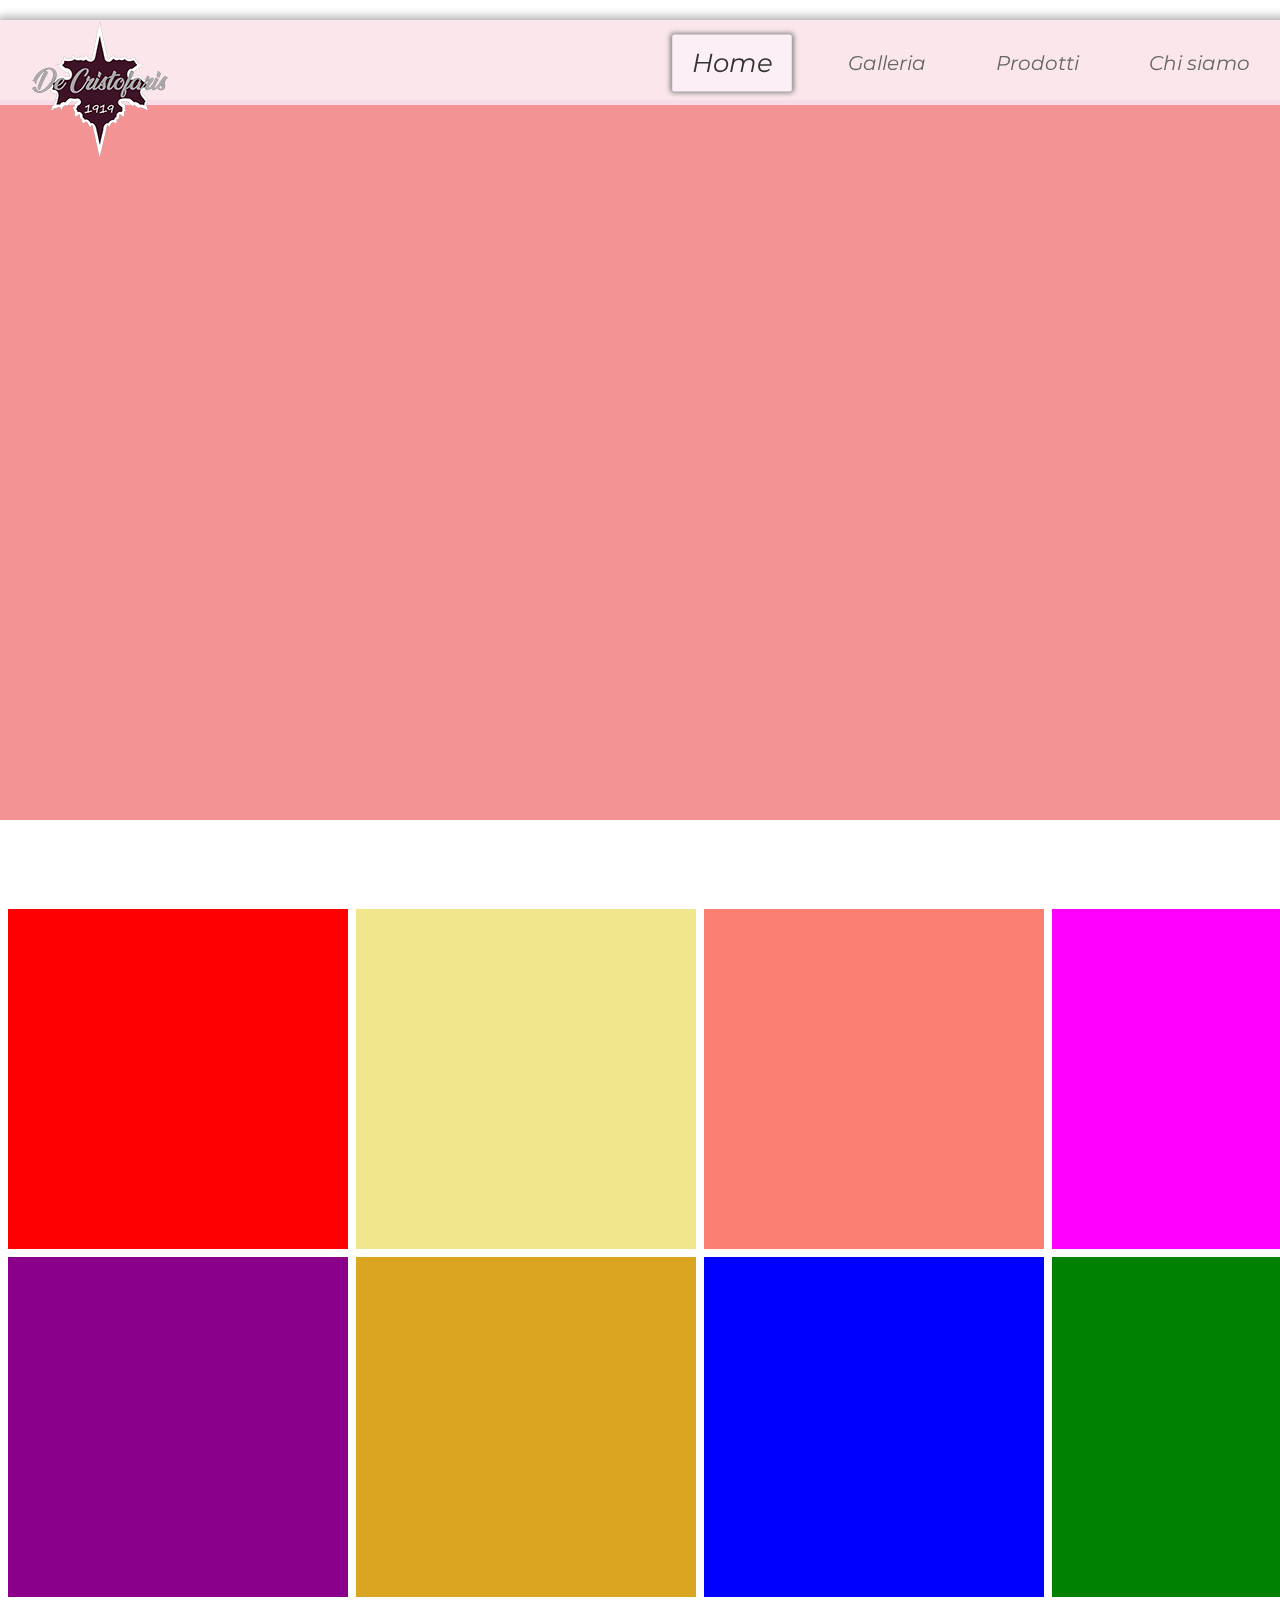
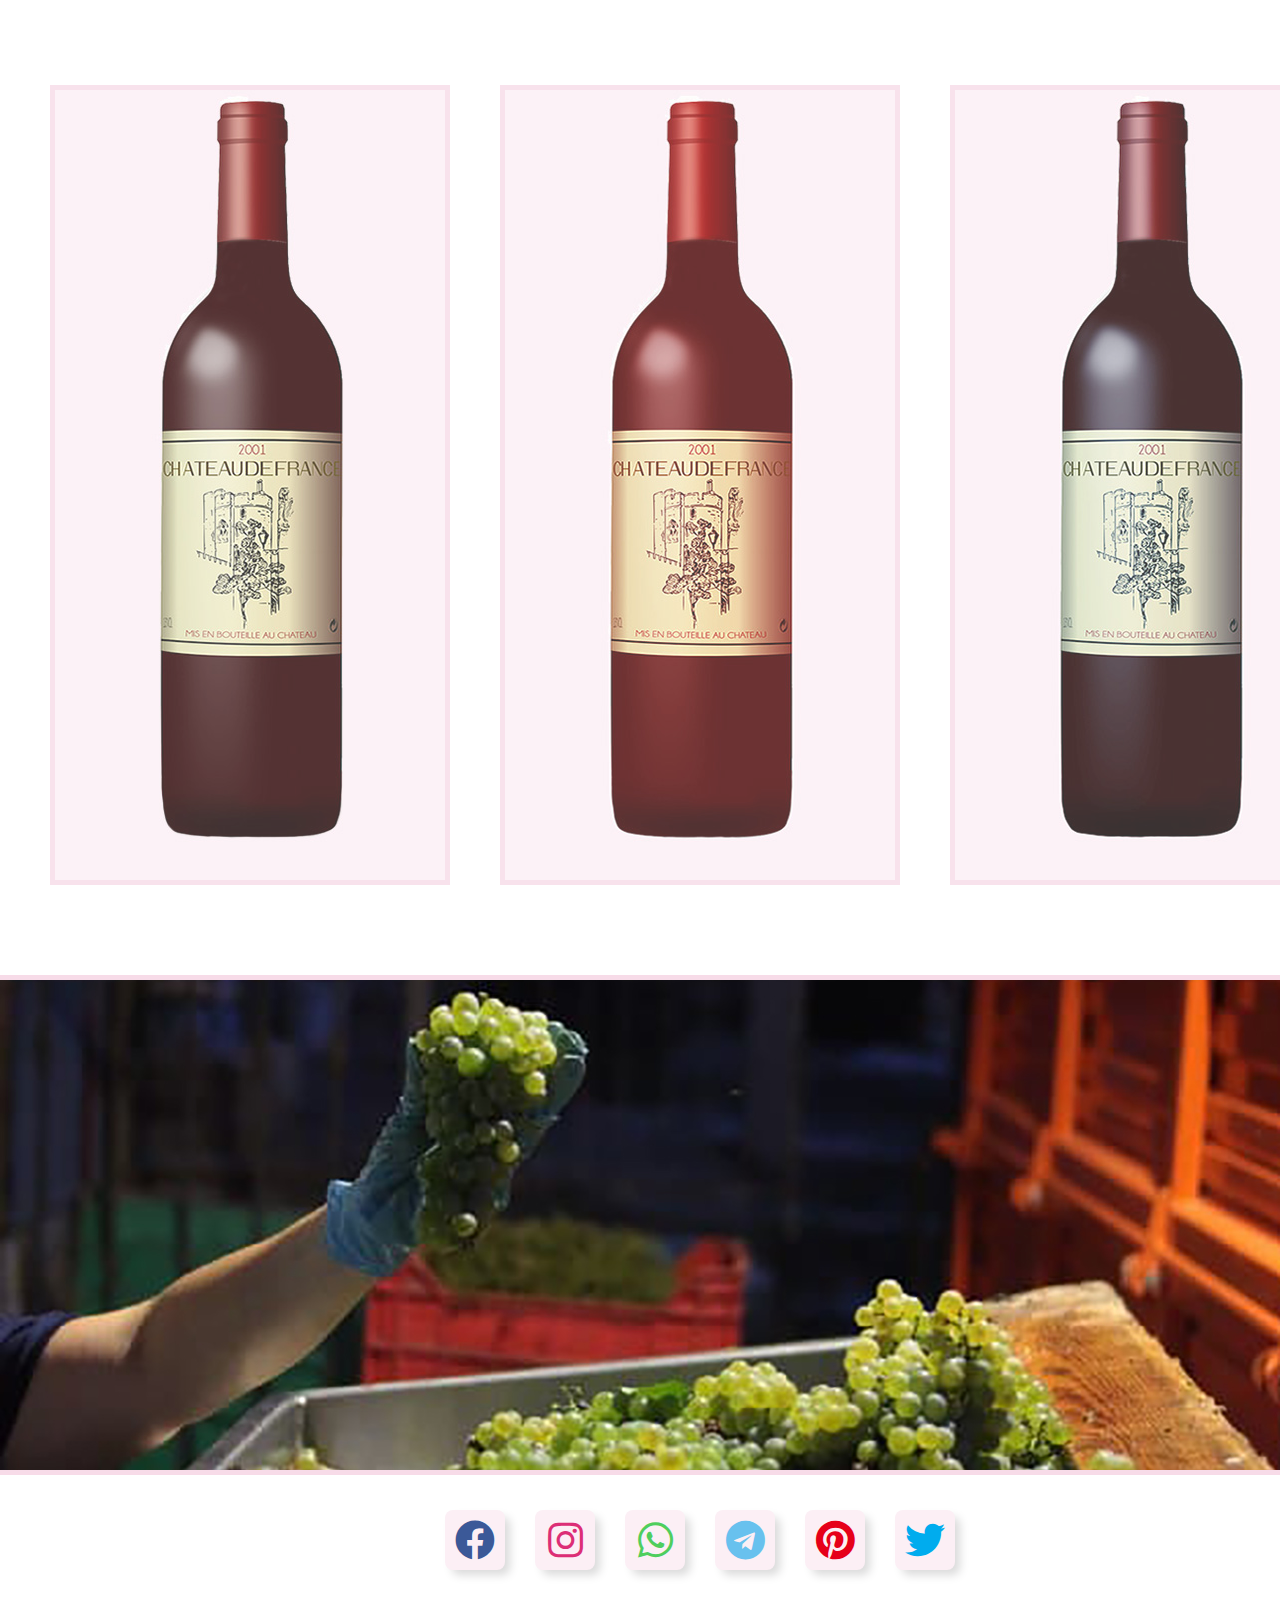
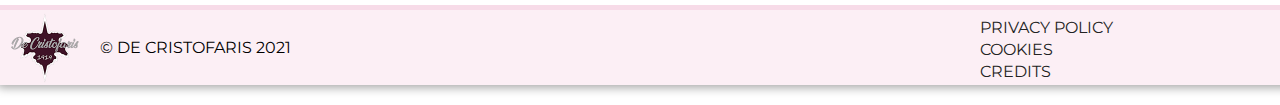
==== commit 465b50a3: "alpha_v.6" ====
--- a/index.html
+++ b/index.html
@@ -13,7 +13,7 @@
           <meta name="keywords" content="#">
 
           <!--MY CSS-->
-          <link href="assets/css/linkIndexPage.css" rel="stylesheet">
+          <link href="assets/css/index.css" rel="stylesheet">
 
           <!--WEB CSS FOR SOCIAL ICON-->
           <link href="https://cdnjs.cloudflare.com/ajax/libs/font-awesome/5.15.1/css/all.min.css" rel="stylesheet">
@@ -25,15 +25,12 @@
 
      <body class="preload">
 
-          <!--CONTAINER-->
           <div class="container">
 
                <header>
 
-                    <!--LOGO HOME-->
                     <div class="logoHome"><img src="assets/images/allPage/logoDeCristofaris.png" alt="logo"></div>
 
-                    <!--NAV BAR-->
                     <nav>
                          <a href="#" rel="linkHomePage">Home</a>
                          <a href="assets/html/gallery.html" rel="linkGalleryPage">Galleria</a>
@@ -43,30 +40,24 @@
 
                </header>
 
-               <!--HOME PHOTO-->
                <div class="homePhoto"></div>
 
-               <!--GALLERY-->
                <div class="gallery">
 
-                    <!--GALLERY PHOTO 1-4--> 
                     <div class="galleryPhoto"></div>
                     <div class="galleryPhoto"></div>
                     <div class="galleryPhoto"></div>
                     <div class="galleryPhoto"></div>
 
-                    <!--GALLERY PHOTO 5-8--> 
                     <div class="galleryPhoto"></div>
                     <div class="galleryPhoto"></div>
                     <div class="galleryPhoto"></div>
                     <div class="galleryPhoto"></div>
                
-               </div><!--/.gallery-->
+               </div>
 
-               <!--PRODUCTS-->
                <div class="products">
                    
-                    <!--WINE RED--> 
                     <div class="wineRed">
 
                          <p> 
@@ -78,9 +69,8 @@
                               Tempore modi qui velit placeat quas possimus, hic earum.
                          </p>
 
-                    </div><!--/.wineRed-->
+                    </div>
 
-                    <!--WINE ROSE-->
                     <div class="wineRose">
 
                          <p> 
@@ -92,9 +82,8 @@
                               Tempore modi qui velit placeat quas possimus, hic earum.
                          </p>
 
-                    </div><!--/.wineRose-->
+                    </div>
 
-                    <!--WINE WHITE-->
                     <div class="wineWhite">
 
                          <p> 
@@ -106,18 +95,16 @@
                               Tempore modi qui velit placeat quas possimus, hic earum.
                          </p>
 
-                    </div><!--/.wineWhite-->
+                    </div>
 
-               </div><!--/.products-->
+               </div>
 
-               <!--ABOUT US-->
                <div class="aboutUs">
                     
                     <a href="assets/html/aboutUs.html" rel="linkAboutUsPage"><div class="linkAboutUs">Chi Siamo?</div></a>
 
-               </div><!--/.aboutUs-->
+               </div>
 
-               <!--SOCIAL BAR-->
                <div class="socialBar">
 
                     <a href="#" rel="facebookLink"><i class="fab fa-facebook"></i></a>
@@ -127,11 +114,10 @@
                     <a href="#" rel="pinterestLink"><i class="fab fa-pinterest"></i></a>
                     <a href="#" rel="twitterLink"><i class="fab fa-twitter"></i></a>
 
-               </div><!--/.socialBar-->
+               </div>
 
                <footer>
 
-                    <!--COPYRIGHT-->
                     <div class="copyright">
 
                          <img src="assets/images/allPage/logoDeCristofaris.png" alt="logo">
@@ -139,7 +125,6 @@
 
                     </div>
 
-                    <!--OTHER LINKS-->
                     <div class="otherLinks">
 
                          <a href="#" rel="#">PRIVACY POLICY</a>
@@ -150,7 +135,7 @@
 
                </footer>
 
-          </div><!--/.container-->
+          </div>
 
      </body>
 
--- a/assets/css/index.css
+++ b/assets/css/index.css
@@ -0,0 +1,310 @@
+@import url("https://fonts.googleapis.com/css2?family=Montserrat:ital@0;1&display=swap");
+body {
+  background-color: #fff;
+  font-family: "Montserrat", sans-serif;
+}
+
+.preload {
+  -webkit-transition: none !important;
+  -moz-transition: none !important;
+  -ms-transition: none !important;
+  -o-transition: none !important;
+}
+
+*, * before, * after {
+  box-sizing: border-box;
+  padding: 0;
+  margin: 0;
+}
+
+a, a:visited, a:hover {
+  color: #000;
+  text-decoration: none;
+}
+
+.container {
+  width: 1400px;
+  background-color: #fff;
+  margin: 20px auto;
+  border-radius: 2px;
+  box-shadow: 0 0 10px 3px #aaa;
+}
+.container header {
+  display: flex;
+  justify-content: space-between;
+  position: sticky;
+  top: 0;
+  z-index: 10;
+  -webkit-user-select: none;
+          user-select: none;
+  background-color: rgba(252, 239, 245, 0.9);
+  border-bottom: solid 5px #f7dbe8;
+}
+.container header .logoHome {
+  display: flex;
+  justify-content: space-between;
+  width: 100px;
+  height: 55px;
+  margin: 25px 0 0 30px;
+}
+.container header .logoHome img {
+  height: 140px;
+  transform: translate(0, -25px);
+}
+.container header nav {
+  display: flex;
+  margin-top: 5px;
+}
+.container header nav a {
+  position: relative;
+  color: #666;
+  font-size: 20px;
+  font-weight: 400;
+  font-style: italic;
+  margin: auto 70px auto 0;
+  transition: 0.2s linear;
+}
+.container header nav a:hover {
+  color: #333;
+  transform: scale(1.2);
+}
+.container header nav a:nth-child(1) {
+  cursor: default;
+  background-color: #fceff5;
+  color: #333;
+  padding: 10px 15px;
+  border-radius: 2px;
+  transform: scale(1.3);
+  box-shadow: 0px 0px 4px 1px #888;
+}
+.container header nav a:last-child {
+  margin-right: 150px;
+}
+.container .homePhoto {
+  position: relative;
+  top: -85px;
+  left: 0;
+  height: 800px;
+  background-color: #f39393;
+}
+.container .gallery {
+  display: flex;
+  flex-wrap: wrap;
+  justify-content: center;
+  width: 100%;
+  height: 680px;
+}
+.container .gallery .galleryPhoto {
+  width: 340px;
+  height: 340px;
+  background-color: #b9b9b9;
+  margin: 4px;
+  transition: 0.3s linear;
+}
+.container .gallery .galleryPhoto:hover {
+  border: solid 2px #646464;
+  border-radius: 2px;
+  transform: scale(1.06);
+}
+.container .gallery .galleryPhoto:nth-child(1) {
+  background-color: red;
+}
+.container .gallery .galleryPhoto:nth-child(2) {
+  background-color: khaki;
+}
+.container .gallery .galleryPhoto:nth-child(3) {
+  background-color: salmon;
+}
+.container .gallery .galleryPhoto:nth-child(4) {
+  background-color: fuchsia;
+}
+.container .gallery .galleryPhoto:nth-child(5) {
+  background-color: darkmagenta;
+}
+.container .gallery .galleryPhoto:nth-child(6) {
+  background-color: goldenrod;
+}
+.container .gallery .galleryPhoto:nth-child(7) {
+  background-color: blue;
+}
+.container .gallery .galleryPhoto:nth-child(8) {
+  background-color: green;
+}
+.container .products {
+  display: flex;
+  justify-content: space-evenly;
+  -webkit-user-select: none;
+          user-select: none;
+  width: 1400px;
+  margin-top: 100px;
+}
+.container .products div {
+  width: 400px;
+  height: 800px;
+  border: solid 5px #f7dbe8;
+  transition: 0.4s linear;
+}
+.container .products div p {
+  cursor: default;
+  color: transparent;
+  font-size: 14px;
+  font-weight: 200;
+  font-family: "Montserrat", sans-serif;
+  background-color: rgba(252, 239, 245, 0);
+  padding: 0 30px 10px 30px;
+  border-bottom: solid 3px transparent;
+  transition: 0.3s linear;
+}
+.container .products div p span {
+  display: block;
+  color: transparent;
+  font-size: 25px;
+  font-weight: 300;
+  text-align: center;
+  padding-top: 10px;
+  transition: 0.3s linear;
+}
+.container .products div:hover {
+  transform: scale(1.03);
+}
+.container .products div:hover p {
+  color: #333;
+  background-color: rgba(252, 239, 245, 0.9);
+  border-bottom: solid 3px #f7dbe8;
+}
+.container .products div:hover span {
+  color: #333;
+}
+.container .products div:nth-child(1) {
+  background-image: url(../images/productsPage/wineRed.jpg);
+  opacity: 80%;
+}
+.container .products div:nth-child(2) {
+  background-image: url(../images/productsPage/wineRose.jpg);
+  opacity: 80%;
+}
+.container .products div:nth-child(3) {
+  background-image: url(../images/productsPage/wineWhite.jpg);
+  opacity: 80%;
+}
+.container .products div:nth-child(1):hover, .container .products div:nth-child(2):hover, .container .products div:nth-child(3):hover {
+  opacity: 100%;
+  transition: 0.3s linear;
+}
+.container .aboutUs {
+  display: flex;
+  justify-content: center;
+  align-items: center;
+  -webkit-user-select: none;
+          user-select: none;
+  width: 100%;
+  height: 500px;
+  background-image: url(../images/indexPage/aboutUsBackground.jpg);
+  margin-top: 90px;
+  border-bottom: solid 5px #f7dbe8;
+  border-top: solid 5px #f7dbe8;
+}
+.container .aboutUs a {
+  padding: 0;
+  margin: 0;
+}
+.container .aboutUs .linkAboutUs {
+  cursor: pointer;
+  display: inline;
+  color: rgba(255, 255, 255, 0);
+  background-color: rgba(255, 255, 255, 0);
+  font-size: 70px;
+  border: solid 2px rgba(255, 255, 255, 0);
+  padding: 40px 120px;
+  transition: 0.4s linear;
+}
+.container .aboutUs:hover .linkAboutUs {
+  color: white;
+  background-color: rgba(255, 255, 255, 0.1);
+  padding: 167px 482px;
+  border: solid 2px white;
+}
+.container .socialBar {
+  display: flex;
+  justify-content: center;
+  height: 130px;
+}
+.container .socialBar a {
+  display: flex;
+  justify-content: center;
+  align-items: center;
+  height: 60px;
+  width: 60px;
+  background-color: #fceff5;
+  margin: auto 15px;
+  border: 1px solid rgba(0, 0, 0, 0);
+  border-radius: 8px;
+  box-shadow: 6px 6px 10px -1px rgba(0, 0, 0, 0.15), -6px -6px 10px -1px rgba(255, 255, 255, 0.7);
+  transition: 0.2s linear;
+}
+.container .socialBar a i {
+  font-size: 40px;
+}
+.container .socialBar a:hover {
+  border: 1px solid rgba(0, 0, 0, 0.01);
+  transform: translateY(5px);
+  box-shadow: inset 4px 4px 6px -1px rgba(0, 0, 0, 0.2), inset -4px -4px 6px -1px rgba(255, 255, 255, 0.7), -0.5px -0.5px 0px white, 0.5px 0.5px 0px rgba(0, 0, 0, 0.15), 0px 12px 10px -10px rgba(0, 0, 0, 0.05);
+}
+.container .socialBar a .fa-facebook {
+  color: #3b5998;
+}
+.container .socialBar a .fa-instagram {
+  color: #dc2e76;
+}
+.container .socialBar a .fa-whatsapp {
+  color: #4fce5d;
+}
+.container .socialBar a .fa-telegram {
+  color: #68c1ee;
+}
+.container .socialBar a .fa-pinterest {
+  color: #e60019;
+}
+.container .socialBar a .fa-twitter {
+  color: #00acee;
+}
+.container footer {
+  display: flex;
+  -webkit-user-select: none;
+          user-select: none;
+  width: 100%;
+  height: 80px;
+  background-color: #fceff5;
+  border-top: solid 5px #f7dbe8;
+}
+.container footer .copyright {
+  display: flex;
+  justify-content: left;
+  align-items: center;
+  width: 70%;
+  height: 100%;
+}
+.container footer .copyright img {
+  width: 70px;
+  margin-left: 10px;
+}
+.container footer .copyright p {
+  cursor: default;
+  display: inline;
+  margin-left: 20px;
+}
+.container footer .otherLinks {
+  width: 30%;
+  height: 80%;
+  margin: auto;
+}
+.container footer .otherLinks a {
+  display: block;
+  margin-bottom: 3px;
+  color: #222;
+  transition: 0.2s linear;
+}
+.container footer .otherLinks a:hover {
+  color: blue;
+  padding-left: 20px;
+}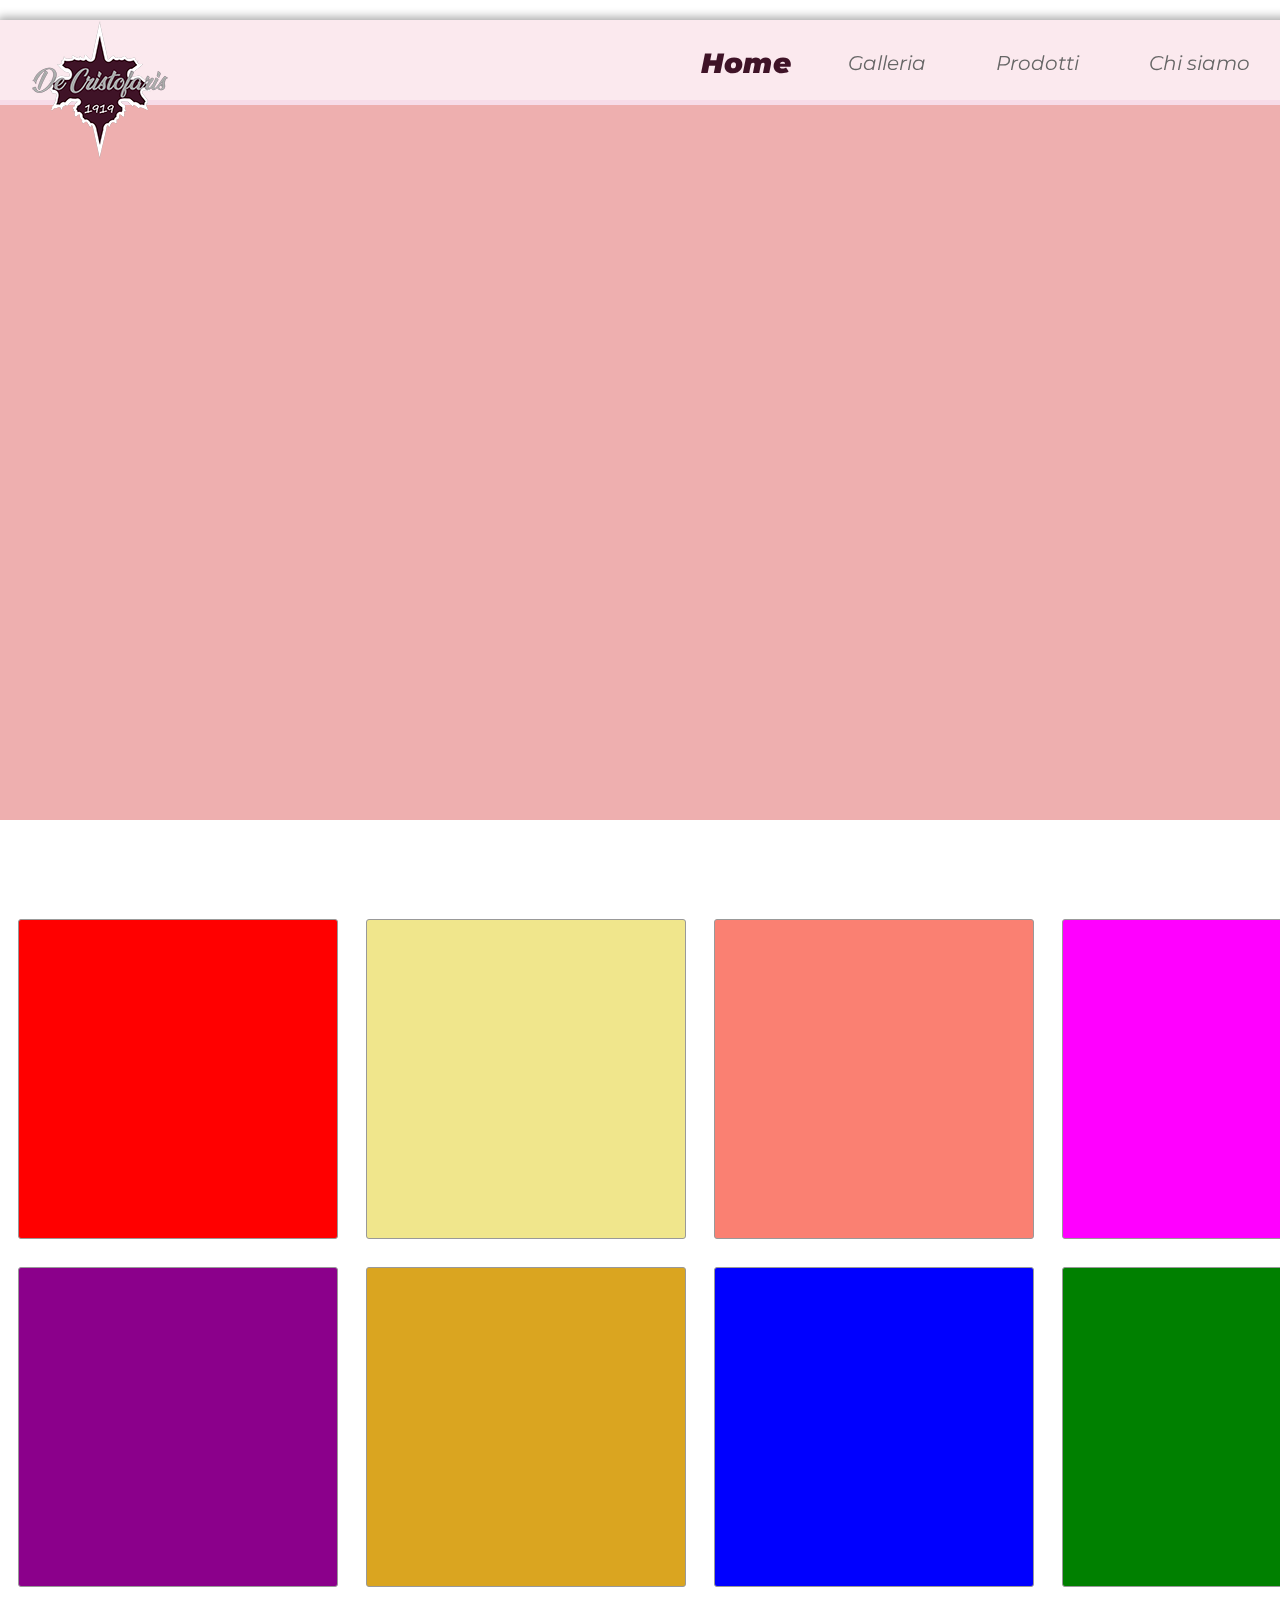
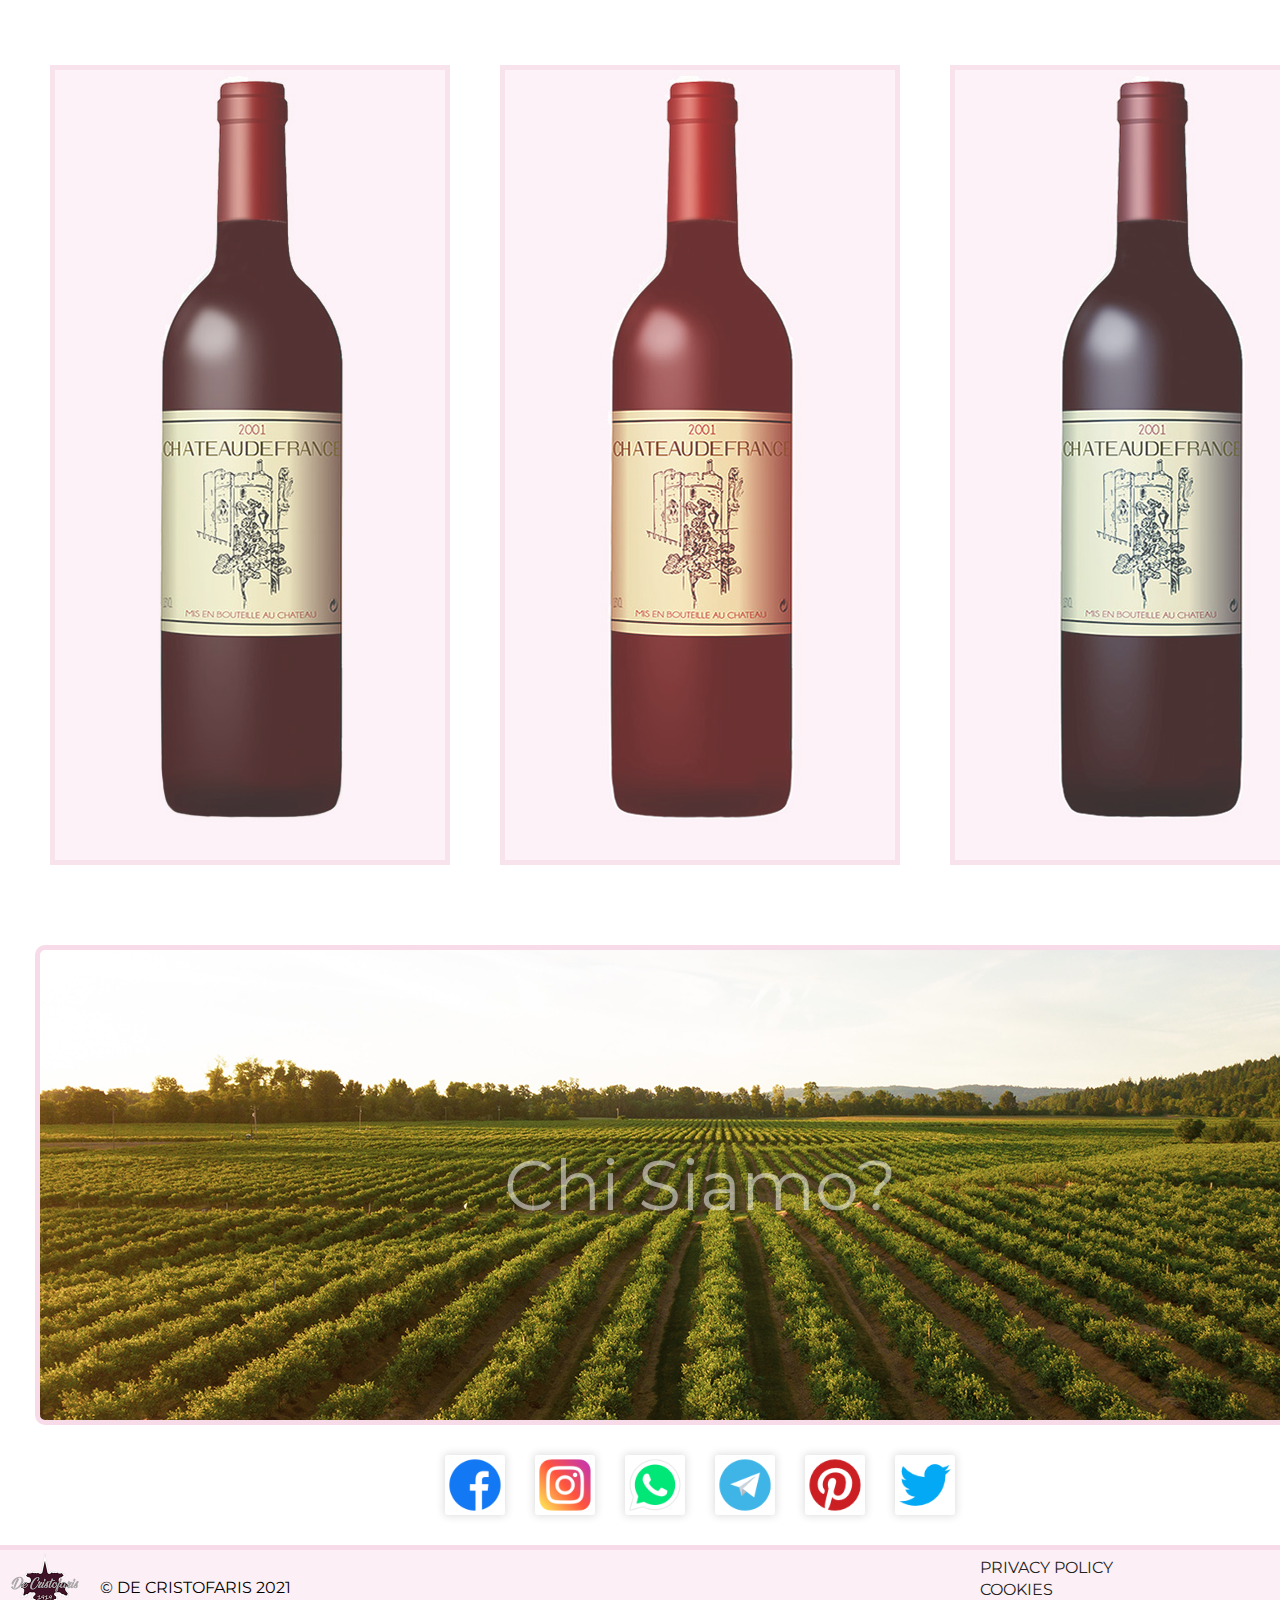
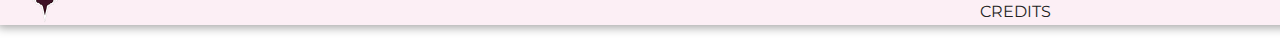
==== commit 67d27613: "alpha_v.6.1" ====
--- a/index.html
+++ b/index.html
@@ -1,142 +1,140 @@
-
 <!doctype html>
 <html lang="it">
 
-     <head>
+<head>
 
-          <title>Home</title>
+     <title>Home</title>
 
-          <meta charset="utf-8">
-          <meta name="viewport" content="width=device-width, initial-scale=1.0">
-          <meta name="author" content="#">
-          <meta name="description" content="#">
-          <meta name="keywords" content="#">
+     <meta charset="utf-8">
+     <meta name="viewport" content="width=device-width, initial-scale=1.0">
+     <meta name="author" content="#">
+     <meta name="description" content="#">
+     <meta name="keywords" content="#">
 
-          <!--MY CSS-->
-          <link href="assets/css/index.css" rel="stylesheet">
+     <!--MY CSS-->
+     <link href="assets/css/index.css" rel="stylesheet">
 
-          <!--WEB CSS FOR SOCIAL ICON-->
-          <link href="https://cdnjs.cloudflare.com/ajax/libs/font-awesome/5.15.1/css/all.min.css" rel="stylesheet">
+     <!--JS FIX TRANSITION-->
+     <script src="assets/js/preload.js"></script>
 
-          <!--JS FIX TRANSITION-->
-          <script src="assets/js/preload.js"></script>
+</head>
 
-     </head>
+<body class="preload">
 
-     <body class="preload">
+     <div class="container">
 
-          <div class="container">
+          <header>
 
-               <header>
+               <div class="logoHome"><img src="assets/images/allPage/logoDeCristofaris.png" alt="logo"></div>
 
-                    <div class="logoHome"><img src="assets/images/allPage/logoDeCristofaris.png" alt="logo"></div>
+               <nav>
+                    <a href="#" rel="linkHomePage">Home</a>
+                    <a href="assets/html/gallery.html" rel="linkGalleryPage">Galleria</a>
+                    <a href="assets/html/products.html" rel="linkProductsPage">Prodotti</a>
+                    <a href="assets/html/aboutUs.html" rel="linkAboutUsPage">Chi siamo</a>
+               </nav>
 
-                    <nav>
-                         <a href="#" rel="linkHomePage">Home</a>
-                         <a href="assets/html/gallery.html" rel="linkGalleryPage">Galleria</a>
-                         <a href="assets/html/products.html" rel="linkProductsPage">Prodotti</a>
-                         <a href="assets/html/aboutUs.html" rel="linkAboutUsPage">Chi siamo</a>
-                    </nav>
+          </header>
 
-               </header>
+          <div class="homePhoto"></div>
 
-               <div class="homePhoto"></div>
+          <div class="gallery">
 
-               <div class="gallery">
+               <div class="galleryPhoto"></div>
+               <div class="galleryPhoto"></div>
+               <div class="galleryPhoto"></div>
+               <div class="galleryPhoto"></div>
 
-                    <div class="galleryPhoto"></div>
-                    <div class="galleryPhoto"></div>
-                    <div class="galleryPhoto"></div>
-                    <div class="galleryPhoto"></div>
+               <div class="galleryPhoto"></div>
+               <div class="galleryPhoto"></div>
+               <div class="galleryPhoto"></div>
+               <div class="galleryPhoto"></div>
 
-                    <div class="galleryPhoto"></div>
-                    <div class="galleryPhoto"></div>
-                    <div class="galleryPhoto"></div>
-                    <div class="galleryPhoto"></div>
-               
-               </div>
+          </div>
 
-               <div class="products">
-                   
-                    <div class="wineRed">
+          <div class="products">
 
-                         <p> 
-                              <span>Vino Rosso</span>
+               <div class="wineRed">
 
-                              Lorem ipsum dolor sit amet consectetur adipisicing elit.
-                              Vero earum, porro quae dolorem velit maiores
-                              saepe ipsam praesentium, doloremque nam neque.
-                              Tempore modi qui velit placeat quas possimus, hic earum.
-                         </p>
+                    <p>
+                         <span>Vino Rosso</span>
 
-                    </div>
-
-                    <div class="wineRose">
-
-                         <p> 
-                              <span>Vino Rosato</span>
-
-                              Lorem ipsum dolor sit amet consectetur adipisicing elit.
-                              Vero earum, porro quae dolorem velit maiores
-                              saepe ipsam praesentium, doloremque nam neque.
-                              Tempore modi qui velit placeat quas possimus, hic earum.
-                         </p>
-
-                    </div>
-
-                    <div class="wineWhite">
-
-                         <p> 
-                              <span>Vino Bianco</span>
-
-                              Lorem ipsum dolor sit amet consectetur adipisicing elit.
-                              Vero earum, porro quae dolorem velit maiores
-                              saepe ipsam praesentium, doloremque nam neque.
-                              Tempore modi qui velit placeat quas possimus, hic earum.
-                         </p>
-
-                    </div>
+                         Lorem ipsum dolor sit amet consectetur adipisicing elit.
+                         Vero earum, porro quae dolorem velit maiores
+                         saepe ipsam praesentium, doloremque nam neque.
+                         Tempore modi qui velit placeat quas possimus, hic earum.
+                    </p>
 
                </div>
 
-               <div class="aboutUs">
-                    
-                    <a href="assets/html/aboutUs.html" rel="linkAboutUsPage"><div class="linkAboutUs">Chi Siamo?</div></a>
+               <div class="wineRose">
+
+                    <p>
+                         <span>Vino Rosato</span>
+
+                         Lorem ipsum dolor sit amet consectetur adipisicing elit.
+                         Vero earum, porro quae dolorem velit maiores
+                         saepe ipsam praesentium, doloremque nam neque.
+                         Tempore modi qui velit placeat quas possimus, hic earum.
+                    </p>
 
                </div>
 
-               <div class="socialBar">
+               <div class="wineWhite">
 
-                    <a href="#" rel="facebookLink"><i class="fab fa-facebook"></i></a>
-                    <a href="#" rel="instagramLink"><i class="fab fa-instagram"></i></a>
-                    <a href="#" rel="whatsappLink"><i class="fab fa-whatsapp"></i></a>
-                    <a href="#" rel="telegramLink"><i class="fab fa-telegram"></i></a>
-                    <a href="#" rel="pinterestLink"><i class="fab fa-pinterest"></i></a>
-                    <a href="#" rel="twitterLink"><i class="fab fa-twitter"></i></a>
+                    <p>
+                         <span>Vino Bianco</span>
+
+                         Lorem ipsum dolor sit amet consectetur adipisicing elit.
+                         Vero earum, porro quae dolorem velit maiores
+                         saepe ipsam praesentium, doloremque nam neque.
+                         Tempore modi qui velit placeat quas possimus, hic earum.
+                    </p>
 
                </div>
 
-               <footer>
+          </div>
 
-                    <div class="copyright">
+          <div class="aboutUs">
 
-                         <img src="assets/images/allPage/logoDeCristofaris.png" alt="logo">
-                         <p>&copy DE CRISTOFARIS 2021</p>
-
-                    </div>
-
-                    <div class="otherLinks">
-
-                         <a href="#" rel="#">PRIVACY POLICY</a>
-                         <a href="#" rel="#">COOKIES</a>
-                         <a href="#" rel="#">CREDITS</a>
-
-                    </div>
-
-               </footer>
+               <a href="assets/html/aboutUs.html" rel="linkAboutUsPage">
+                    <div class="linkAboutUs">Chi Siamo?</div>
+               </a>
 
           </div>
 
-     </body>
+          <div class="socialBar">
+
+               <a href="#" rel="#"><img src="assets/images/allPage/social/facebook.png" alt="#"></a>
+               <a href="#" rel="#"><img src="assets/images/allPage/social/instagram.png" alt="#"></a>
+               <a href="#" rel="#"><img src="assets/images/allPage/social/whatsapp.png" alt="#"></a>
+               <a href="#" rel="#"><img src="assets/images/allPage/social/telegram.png" alt="#"></a>
+               <a href="#" rel="#"><img src="assets/images/allPage/social/pinterest.png" alt="#"></a>
+               <a href="#" rel="#"><img src="assets/images/allPage/social/twitter.png" alt="#"></a>
+
+          </div>
+
+          <footer>
+
+               <div class="copyright">
+
+                    <img src="assets/images/allPage/logoDeCristofaris.png" alt="logo">
+                    <p>&copy DE CRISTOFARIS 2021</p>
+
+               </div>
+
+               <div class="otherLinks">
+
+                    <a href="#" rel="#">PRIVACY POLICY</a>
+                    <a href="#" rel="#">COOKIES</a>
+                    <a href="#" rel="#">CREDITS</a>
+
+               </div>
+
+          </footer>
+
+     </div>
+
+</body>
 
 </html>--- a/assets/css/index.css
+++ b/assets/css/index.css
@@ -11,13 +11,17 @@
   -o-transition: none !important;
 }
 
-*, * before, * after {
+*,
+* before,
+* after {
   box-sizing: border-box;
   padding: 0;
   margin: 0;
 }
 
-a, a:visited, a:hover {
+a,
+a:visited,
+a:hover {
   color: #000;
   text-decoration: none;
 }
@@ -62,20 +66,17 @@
   font-weight: 400;
   font-style: italic;
   margin: auto 70px auto 0;
-  transition: 0.2s linear;
+  transition: 0.1s linear;
 }
 .container header nav a:hover {
-  color: #333;
+  color: #3f1327;
   transform: scale(1.2);
 }
 .container header nav a:nth-child(1) {
   cursor: default;
-  background-color: #fceff5;
-  color: #333;
-  padding: 10px 15px;
-  border-radius: 2px;
-  transform: scale(1.3);
-  box-shadow: 0px 0px 4px 1px #888;
+  color: #3f1327;
+  font-weight: 900;
+  transform: scale(1.4);
 }
 .container header nav a:last-child {
   margin-right: 150px;
@@ -85,7 +86,7 @@
   top: -85px;
   left: 0;
   height: 800px;
-  background-color: #f39393;
+  background-color: #eeafaf;
 }
 .container .gallery {
   display: flex;
@@ -95,15 +96,16 @@
   height: 680px;
 }
 .container .gallery .galleryPhoto {
-  width: 340px;
-  height: 340px;
+  width: 320px;
+  height: 320px;
   background-color: #b9b9b9;
-  margin: 4px;
-  transition: 0.3s linear;
+  margin: 14px;
+  border: solid 1px #999;
+  border-radius: 3px;
+  transition: 0.2s linear;
 }
 .container .gallery .galleryPhoto:hover {
-  border: solid 2px #646464;
-  border-radius: 2px;
+  border-radius: 5px;
   transform: scale(1.06);
 }
 .container .gallery .galleryPhoto:nth-child(1) {
@@ -136,7 +138,7 @@
   -webkit-user-select: none;
           user-select: none;
   width: 1400px;
-  margin-top: 100px;
+  margin-top: 80px;
 }
 .container .products div {
   width: 400px;
@@ -195,39 +197,31 @@
   display: flex;
   justify-content: center;
   align-items: center;
-  -webkit-user-select: none;
-          user-select: none;
-  width: 100%;
-  height: 500px;
+  cursor: pointer;
+  width: 95%;
+  height: 480px;
   background-image: url(../images/indexPage/aboutUsBackground.jpg);
-  margin-top: 90px;
-  border-bottom: solid 5px #f7dbe8;
-  border-top: solid 5px #f7dbe8;
-}
-.container .aboutUs a {
-  padding: 0;
-  margin: 0;
+  margin: 80px auto 0 auto;
+  border: solid 5px #f7dbe8;
+  border-radius: 10px;
+  transition: 0.2s linear;
 }
 .container .aboutUs .linkAboutUs {
-  cursor: pointer;
-  display: inline;
-  color: rgba(255, 255, 255, 0);
-  background-color: rgba(255, 255, 255, 0);
+  color: rgba(255, 255, 255, 0.5);
   font-size: 70px;
-  border: solid 2px rgba(255, 255, 255, 0);
-  padding: 40px 120px;
-  transition: 0.4s linear;
+  transition: 0.2s linear;
+}
+.container .aboutUs:hover {
+  transform: scale(1.02);
 }
 .container .aboutUs:hover .linkAboutUs {
   color: white;
-  background-color: rgba(255, 255, 255, 0.1);
-  padding: 167px 482px;
-  border: solid 2px white;
+  transform: scale(1.2);
 }
 .container .socialBar {
   display: flex;
   justify-content: center;
-  height: 130px;
+  height: 120px;
 }
 .container .socialBar a {
   display: flex;
@@ -235,38 +229,18 @@
   align-items: center;
   height: 60px;
   width: 60px;
-  background-color: #fceff5;
   margin: auto 15px;
-  border: 1px solid rgba(0, 0, 0, 0);
-  border-radius: 8px;
-  box-shadow: 6px 6px 10px -1px rgba(0, 0, 0, 0.15), -6px -6px 10px -1px rgba(255, 255, 255, 0.7);
-  transition: 0.2s linear;
-}
-.container .socialBar a i {
-  font-size: 40px;
+  border-radius: 3px;
+  box-shadow: 0 0 8px 1px #ddd;
+  transition: 0.1s linear;
+}
+.container .socialBar a img {
+  transform: scale(0.8);
 }
 .container .socialBar a:hover {
-  border: 1px solid rgba(0, 0, 0, 0.01);
-  transform: translateY(5px);
-  box-shadow: inset 4px 4px 6px -1px rgba(0, 0, 0, 0.2), inset -4px -4px 6px -1px rgba(255, 255, 255, 0.7), -0.5px -0.5px 0px white, 0.5px 0.5px 0px rgba(0, 0, 0, 0.15), 0px 12px 10px -10px rgba(0, 0, 0, 0.05);
-}
-.container .socialBar a .fa-facebook {
-  color: #3b5998;
-}
-.container .socialBar a .fa-instagram {
-  color: #dc2e76;
-}
-.container .socialBar a .fa-whatsapp {
-  color: #4fce5d;
-}
-.container .socialBar a .fa-telegram {
-  color: #68c1ee;
-}
-.container .socialBar a .fa-pinterest {
-  color: #e60019;
-}
-.container .socialBar a .fa-twitter {
-  color: #00acee;
+  border-radius: 5px;
+  box-shadow: 0 0 8px 1px #bbb;
+  transform: scale(1.1);
 }
 .container footer {
   display: flex;
